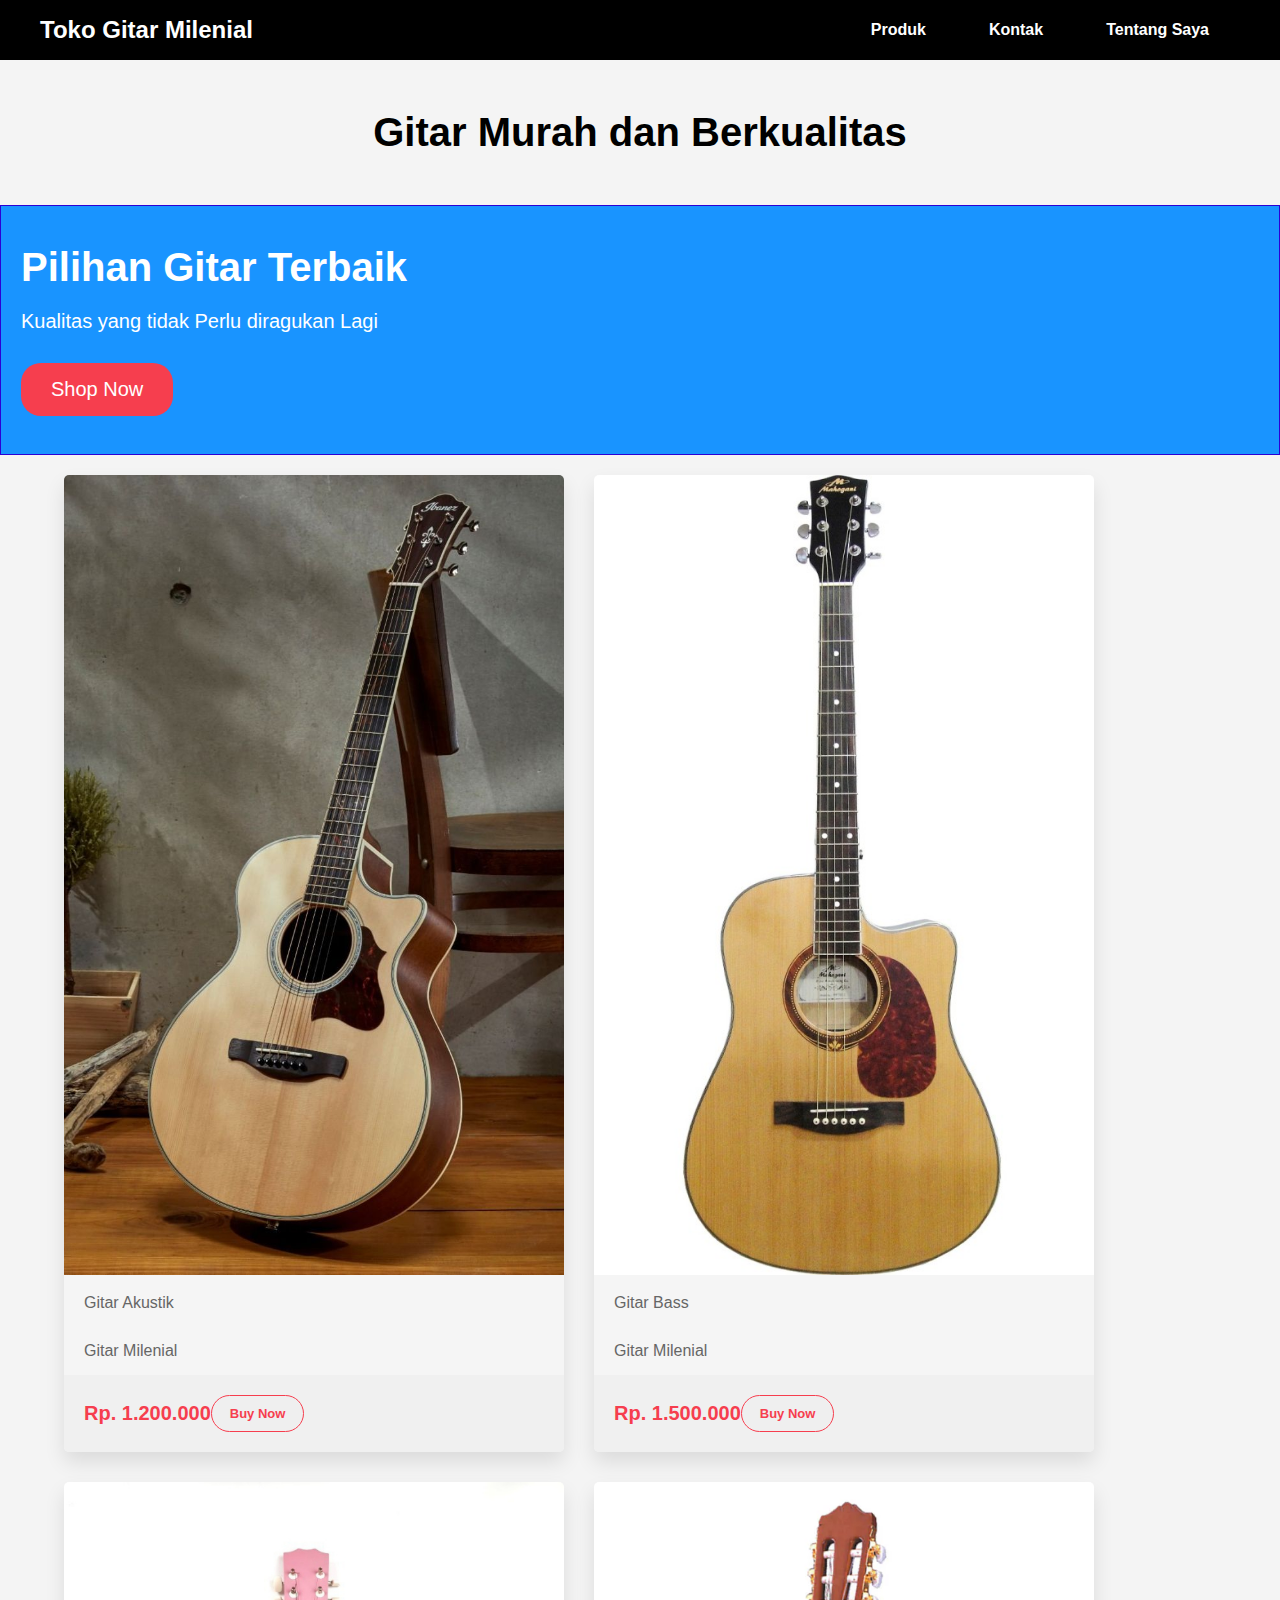
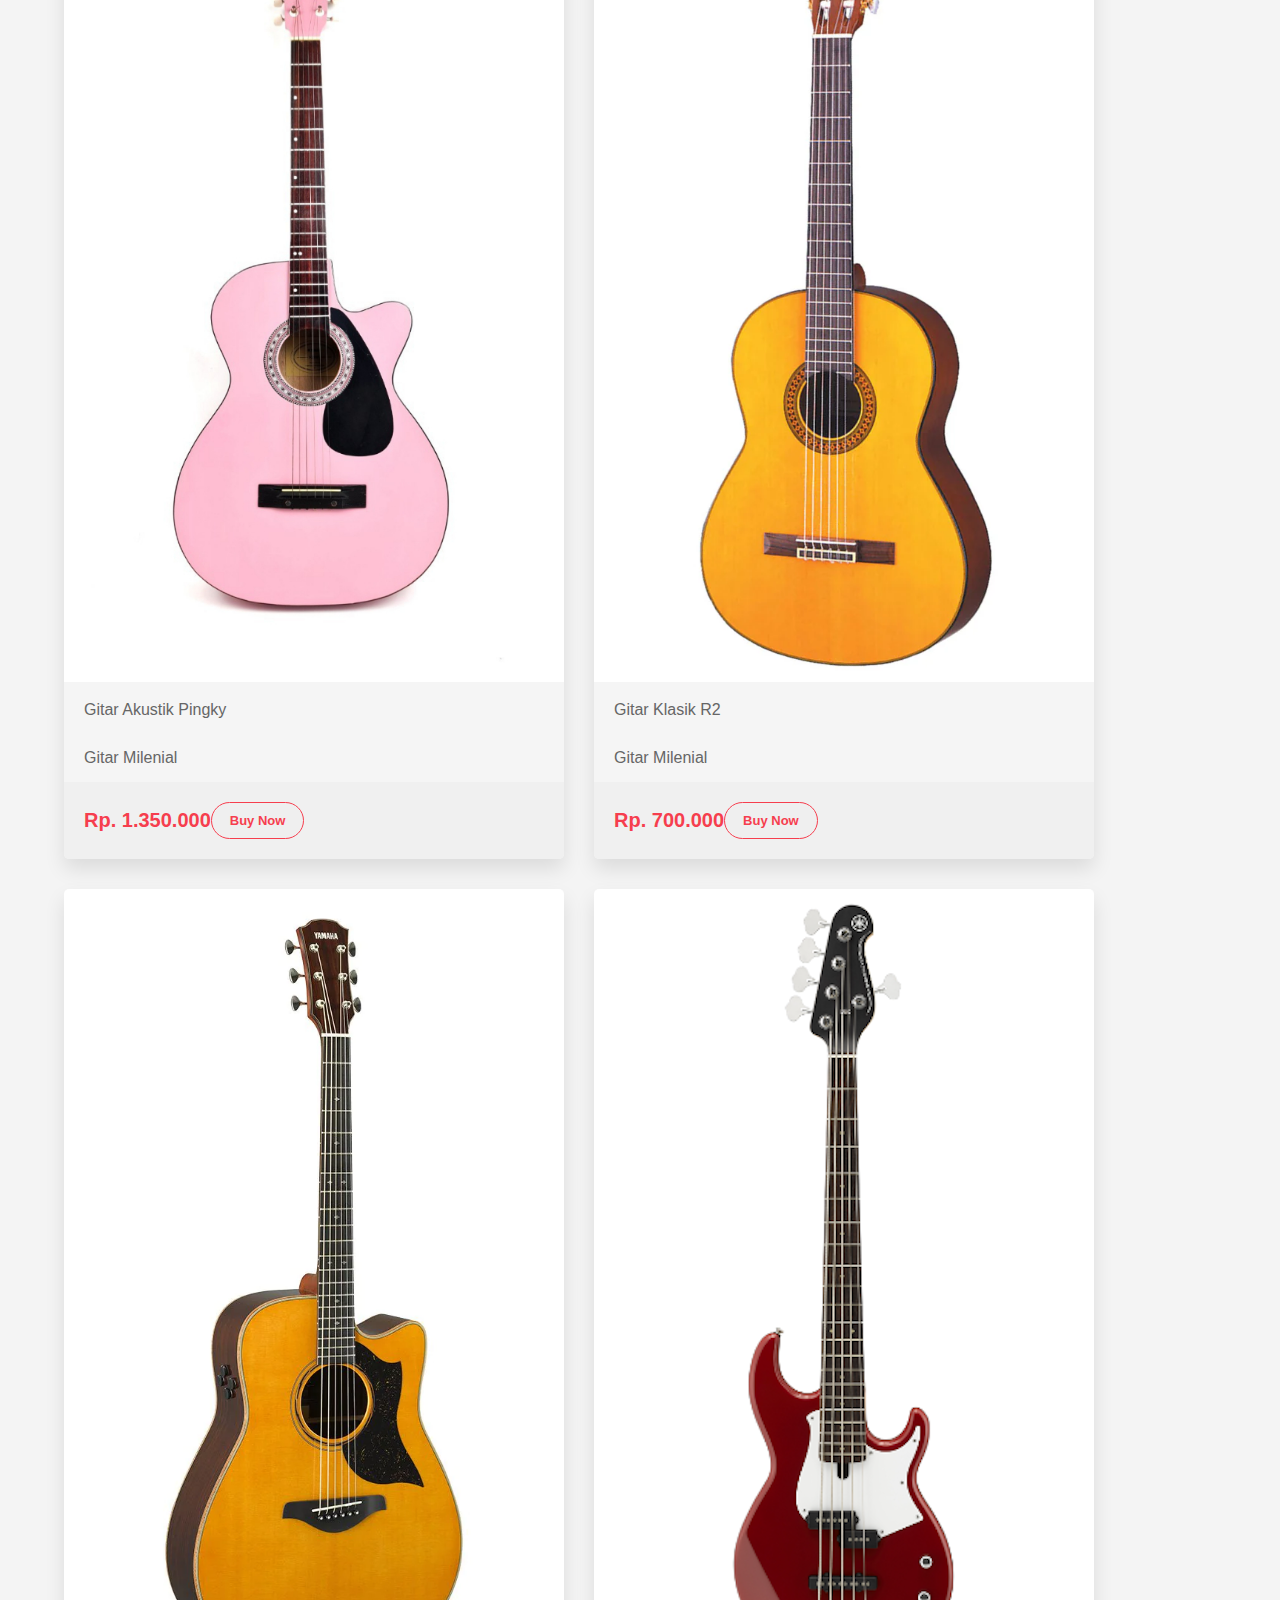
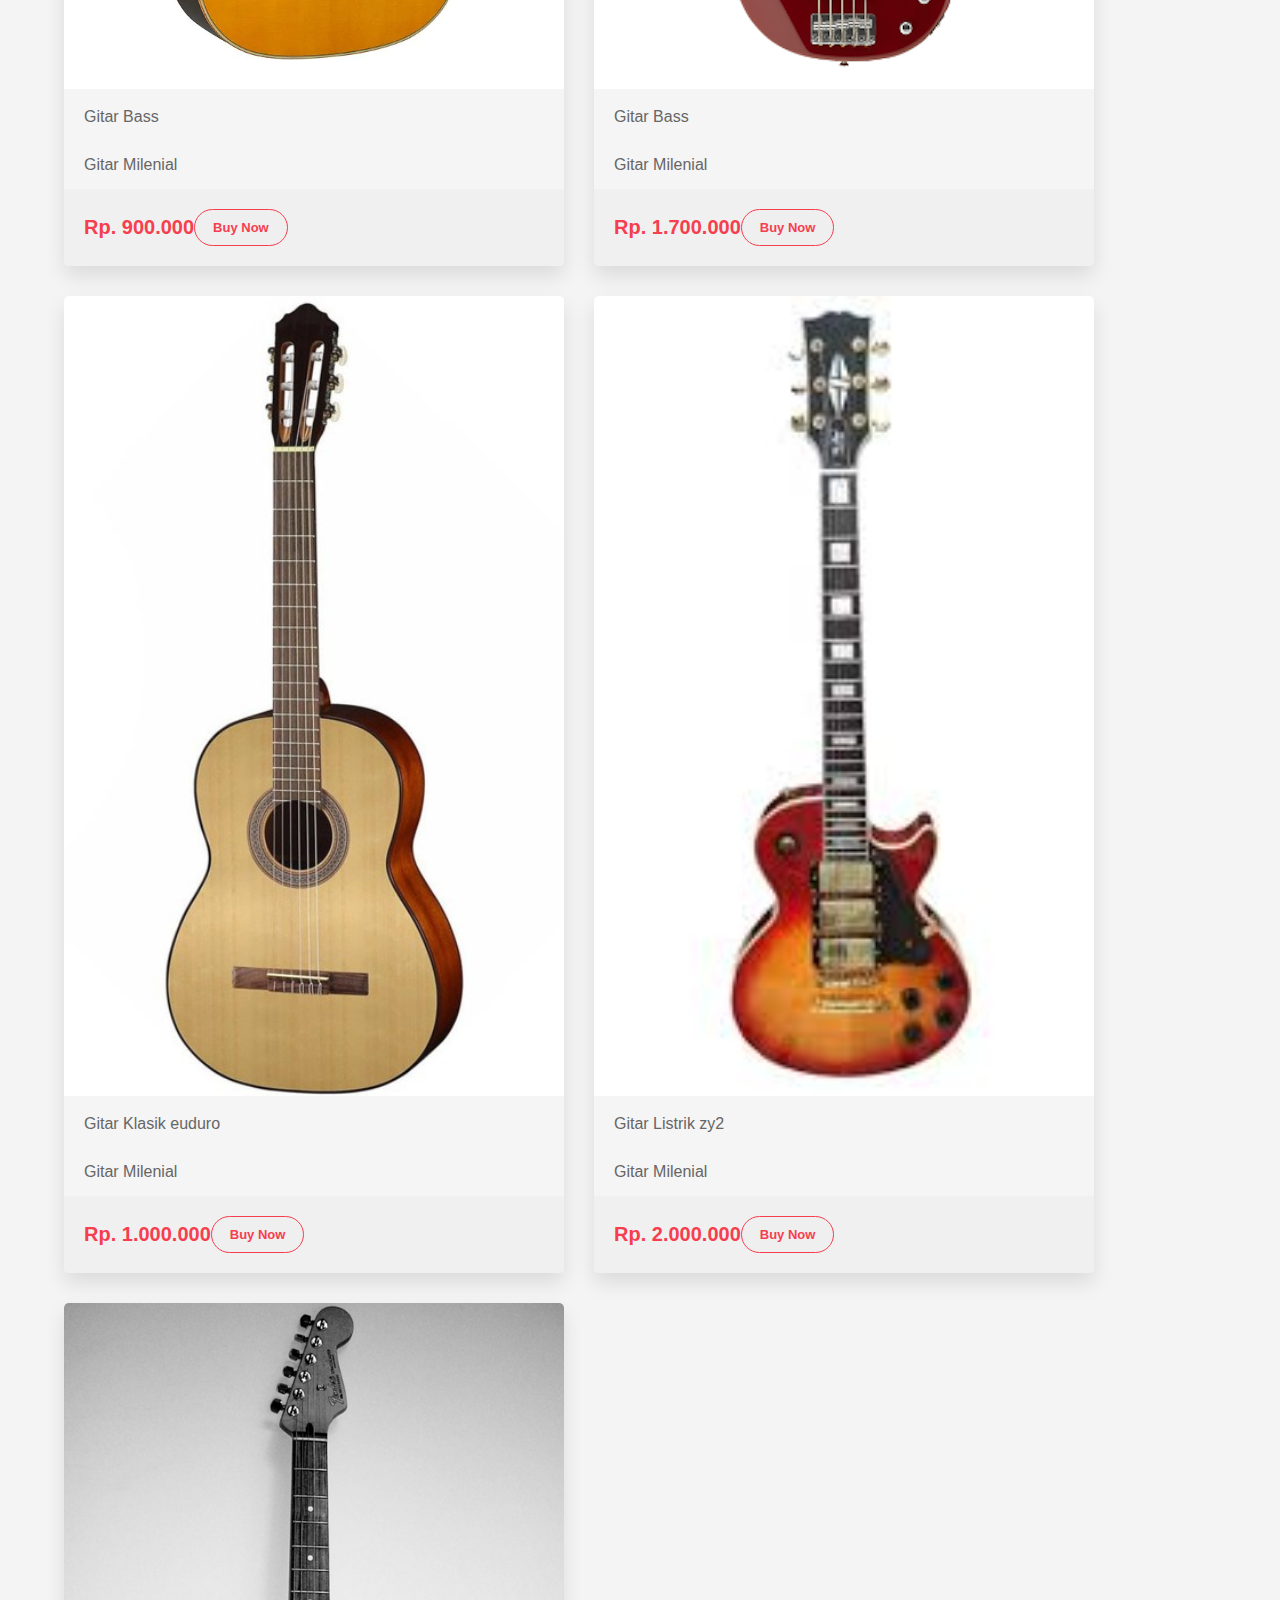
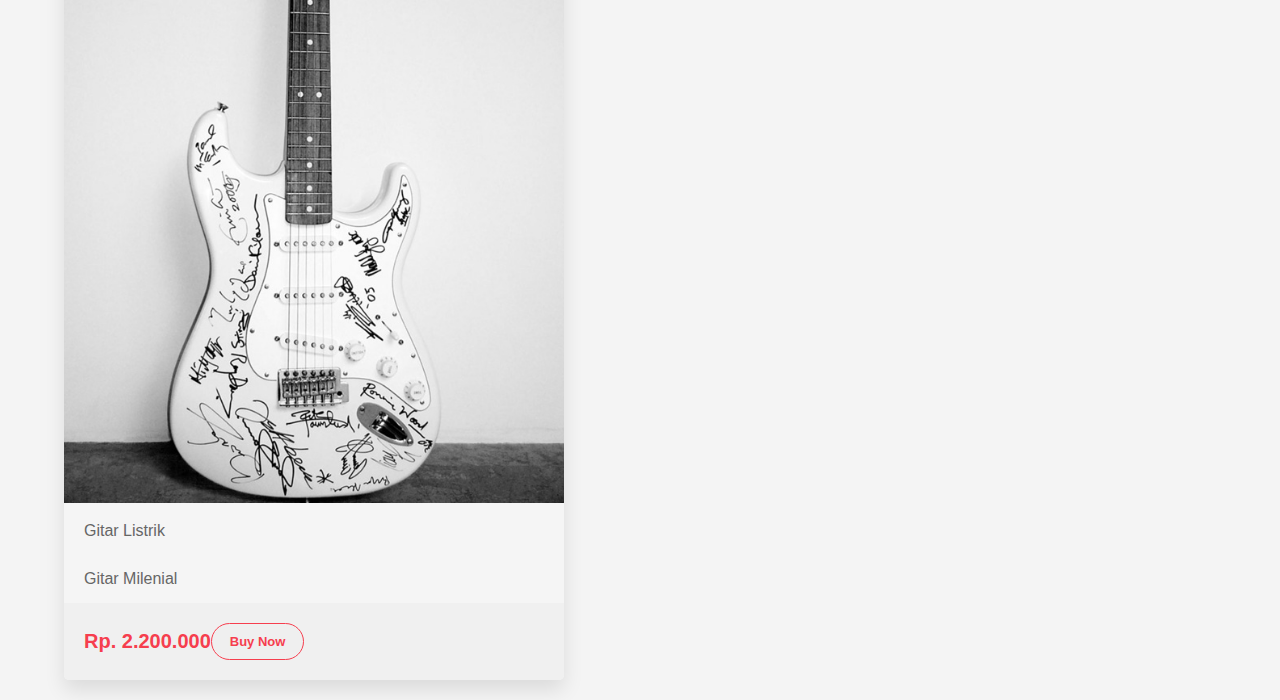
==== index.html @ 38ceab5c "Add files via upload" ====
<!DOCTYPE html>
<html lang="en">
<head>
    <meta charset="UTF-8">
    <meta name="viewport" content="width=device-width, initial-scale=1.0">
    <title>Responsive Navbar</title>
    <link rel="stylesheet" href="styles.css">
</head>

<body>
    <nav class="navbar">
        <div class="navbar-container">
            <div class="logo">Toko Gitar Milenial</div>
            <ul class="nav-menu">
                <li class="nav-item"><a href="index.html">Produk</a></li>
                <li class="nav-item"><a href="kontak.html">Kontak</a></li>
                <li class="nav-item"><a href="tentang saya.html">Tentang Saya</a></li>
            </ul>
            <button class="hamburger" onclick="toggleMenu()">
                <span class="hamburger-line"></span>
                <span class="hamburger-line"></span>
                <span class="hamburger-line"></span>
            </button>
        </div>
    </nav>

 
    <h1 class="pheading">Gitar Murah dan Berkualitas</h1>

    <section class="content">
        <h1>Pilihan Gitar Terbaik</h1>
        <p>Kualitas yang tidak Perlu diragukan Lagi</p>
        <button>Shop Now</button>
    </section>

    <section class="sec">
        <div class="products">
            <div class="card">
                <div class="img"><img src="ga.jpg" width="50px" height="50px" alt="Gitar Akustik"></div>
                <div class="desc">Gitar Akustik</div>
                <div class="desc">Gitar Milenial</div>
                <div class="box">
                    <div class="price">Rp. 1.200.000</div>
                    <button class="btn">Buy Now</button>
                </div>
            </div>
            <div class="card">
                <div class="img"><img src="f1.jpg" alt="Gitar Bass"></div>
                <div class="desc">Gitar Bass</div>
                <div class="desc">Gitar Milenial</div>
                <div class="box">
                    <div class="price">Rp. 1.500.000</div>
                    <button class="btn">Buy Now</button>
                </div>
            </div>
            <div class="card">
                <div class="img"><img src="f2.jpeg" alt="Gitar Bass"></div>
                <div class="desc">Gitar Akustik Pingky</div>
                <div class="desc">Gitar Milenial</div>
                <div class="box">
                    <div class="price">Rp. 1.350.000</div>
                    <button class="btn">Buy Now</button>
                </div>
            </div>
            <div class="card">
                <div class="img"><img src="f3.webp" alt="Gitar Bass"></div>
                <div class="desc">Gitar Klasik R2</div>
                <div class="desc">Gitar Milenial</div>
                <div class="box">
                    <div class="price">Rp. 700.000</div>
                    <button class="btn">Buy Now</button>
                </div>
            </div>
            <div class="card">
                <div class="img"><img src="f4.webp" alt="Gitar Bass"></div>
                <div class="desc">Gitar Bass</div>
                <div class="desc">Gitar Milenial</div>
                <div class="box">
                    <div class="price">Rp. 900.000</div>
                    <button class="btn">Buy Now</button>
                </div>
            </div>
            <div class="card">
                <div class="img"><img src="gb.png" alt="Gitar Bass"></div>
                <div class="desc">Gitar Bass </div>
                <div class="desc">Gitar Milenial</div>
                <div class="box">
                    <div class="price">Rp. 1.700.000</div>
                    <button class="btn">Buy Now</button>
                </div>
            </div>
            <div class="card">
                <div class="img"><img src="gk.jpeg" alt="Gitar Klasik"></div>
                <div class="desc">Gitar Klasik euduro</div>
                <div class="desc">Gitar Milenial</div>
                <div class="box">
                    <div class="price">Rp. 1.000.000</div>
                    <button class="btn">Buy Now</button>
                </div>
            </div>
            <div class="card">
                <div class="img"><img src="f6.jpeg" alt="Gitar Klasik"></div>
                <div class="desc">Gitar Listrik zy2</div>
                <div class="desc">Gitar Milenial</div>
                <div class="box">
                    <div class="price">Rp. 2.000.000</div>
                    <button class="btn">Buy Now</button>
                </div>
            </div>
            <div class="card">
                <div class="img"><img src="gl.jpg" alt="Gitar Listrik" width="100px" height="100px"></div>
                <div class="desc">Gitar Listrik</div>
                <div class="desc">Gitar Milenial</div>
                <div class="box">
                    <div class="price">Rp. 2.200.000</div>
                    <button class="btn">Buy Now</button>
                </div>
            </div>

            

    <script>
        function toggleMenu() {
            const navMenu = document.querySelector('.nav-menu');
            navMenu.classList.toggle('active');
        }
    </script>
</body>
</html>
---- styles.css ----
body {
    margin: 0;
    font-family: Arial, sans-serif;
}

.navbar {
    background-color: #000000;
    padding: 1rem;
}

.navbar-container {
    display: flex;
    justify-content: space-between;
    align-items: center;
    max-width: 1200px;
    margin: 0 auto;
}

.logo {
    color: white;
    font-size: 1.5rem;
    font-weight: bold;
}

.nav-menu {
    display: flex;
    list-style-type: none;
    margin: 0;
    padding: 0;
}

.nav-item {
    margin-left: 1rem;
}

.nav-item a {
    color: white;
    text-decoration: none;
    padding: 0.5rem 1rem;
    border-radius: 5px;
    transition: background-color 0.3s;
}

.nav-item a:hover {
    background-color: #ff0000;
}

.hamburger {
    display: none;
    background: none;
    border: none;
    cursor: pointer;
    padding: 0.5rem;
}

.hamburger-line {
    display: block;
    width: 25px;
    height: 3px;
    background-color: white;
    margin: 5px 0;
    transition: 0.4s;
}

@media (max-width: 768px) {
    .nav-menu {
        display: none;
        flex-direction: column;
        width: 100%;
        position: absolute;
        top: 60px;
        left: 0;
        background-color: #000000;
        padding: 1rem;
    }

    .nav-menu.active {
        display: flex;
    }

    .nav-item {
        margin: 0.5rem 0;
    }

    .hamburger {
        display: block;
    }
}

/* produk */

.content {
    background-color: rgb(25, 148, 255);
    background-size: contain; 
    background-repeat: no-repeat;
    background-position: center;
    padding: 20px; 
    border: 1px solid #2b00d5; 
    margin: 0px auto; 
    width: 100%; 
    height: 250px;
    
    display: flex;
    flex-direction: column;
    justify-content: center;
    align-items: flex-start;
    color: #ffffff;
    position: relative; 
}


.content h1 {
    font-size: 40px;
    margin-bottom: 20px;
}

.content p {
    font-size: 20px;
    margin-bottom: 30px;
}

.content button {
    padding: 15px 30px;
    border: none;
    background: #f63e4e;
    color: white;
    font-size: 20px;
    border-radius: 20px;
    cursor: pointer;
    transition: background-color 0.3s ease;
}

.content button:hover {
    background-color: #e52e3e;
}

.pheading {
    text-align: center;
    margin: 50px 0;
    color: #000000;
    font-size: 40px;
}

.sec {
    padding: 20px 5%;
}

.products {
    display: flex;
    flex-wrap:wrap;
    align-items: center;
    gap: 30px;
}

.products .card {
    width: 100%;
    max-width: 500px;
    background: #f5f5f5;
    box-shadow: 0 10px 20px rgba(0, 0, 0, 0.1);
    border-radius: 5px;
    overflow: hidden;
    transition: transform 0.3s ease, box-shadow 0.3s ease;
}

.products .card:hover {
    transform: translateY(-5px);
    box-shadow: 0 15px 30px rgba(0, 0, 0, 0.2);
}

.products .card img {
    height: 800px;
    width: 100%;
    object-fit: cover;
}

.products .card .desc {
    padding: 15px 20px;
    color: #666;
}

.products .card .title {
    font-weight: 900;
    font-size: 20px;
    color: #424144;
    padding: 0 20px 10px;
}

.products .card .box {
    display: flex;
    flex-wrap: wrap;
    align-items: center;
    padding: 20px;
    background-color: #f0f0f0;
}

.products .card .box .price {
    color: #f63e4e;
    font-size: 20px;
    font-weight: bold;
}

.products .card .box .btn {
    font-size: 13px;
    color: #f63e4e;
    padding: 10px 18px;
    font-weight: 900;
    border: 1px solid #f63e4e;
    border-radius: 20px;
    cursor: pointer;
    transition: background-color 0.3s ease, color 0.3s ease;
}

.products .card .box .btn:hover {
    background-color: #f63e4e;
    color: white;
}


/* tentang saya */

.header-title {
    margin: 20px 0;
    background-color: #0037ff;
    align-items: center;
}

.header-title h1 {
    font-size: 36px;
    margin: 0;
}

.section tentang {
    padding: 40px;
    background-color: #ffffff;
}

.container {
    max-width: 900px;
    margin: 0 auto;
    text-align: center;
}

#tentang h2 {
    padding: 20px;
    font-size: 32px;
    margin-bottom: 20px;
}

#tentang p {
    font-size: 18px;
    margin-bottom: 20px;
    line-height: 1.6;
}

#tentang h3 {
    font-size: 24px;
    margin-bottom: 10px;
}

#tentang ul {
    list-style-type: disc;
    padding-left: 20px;
    text-align: left;
}

#tentang ul li {
    font-size: 18px;
    margin: 10px 0;
}

/* kontak */

* {
    margin: 0;
    padding: 0;
    box-sizing: border-box;
}

body {
    font-family: Arial, sans-serif;
    background-color: #f4f4f4;
    color: #000000;
}

header {
    background-color: #0037ff;
    color: #fff;
    padding: 20px 0;
    text-align: center;
}

nav ul {
    list-style-type: none;
}

nav ul li {
    display: inline;
    margin: 0 15px;
}

nav ul li a {
    color: #fff;
    text-decoration: none;
    font-weight: bold;
}

.header-title {
    margin: 20px 0;
}

.header-title h1 {
    font-size: 36px;
    margin: 0;
}

section#kontak {
    padding: 40px;
    background-color: #fff;
}

.container {
    max-width: 900px;
    margin: 0 auto;
    text-align: center;
}

#kontak h2 {
    font-size: 32px;
    margin-bottom: 20px;
}

#kontak p {
    font-size: 18px;
    margin-bottom: 20px;
    line-height: 1.6;
}

.maps {
    margin-top: 40px;
    text-align: center;
}

.map-container {
    width: 100%;
    height: 450px;
    margin-top: 20px;
}
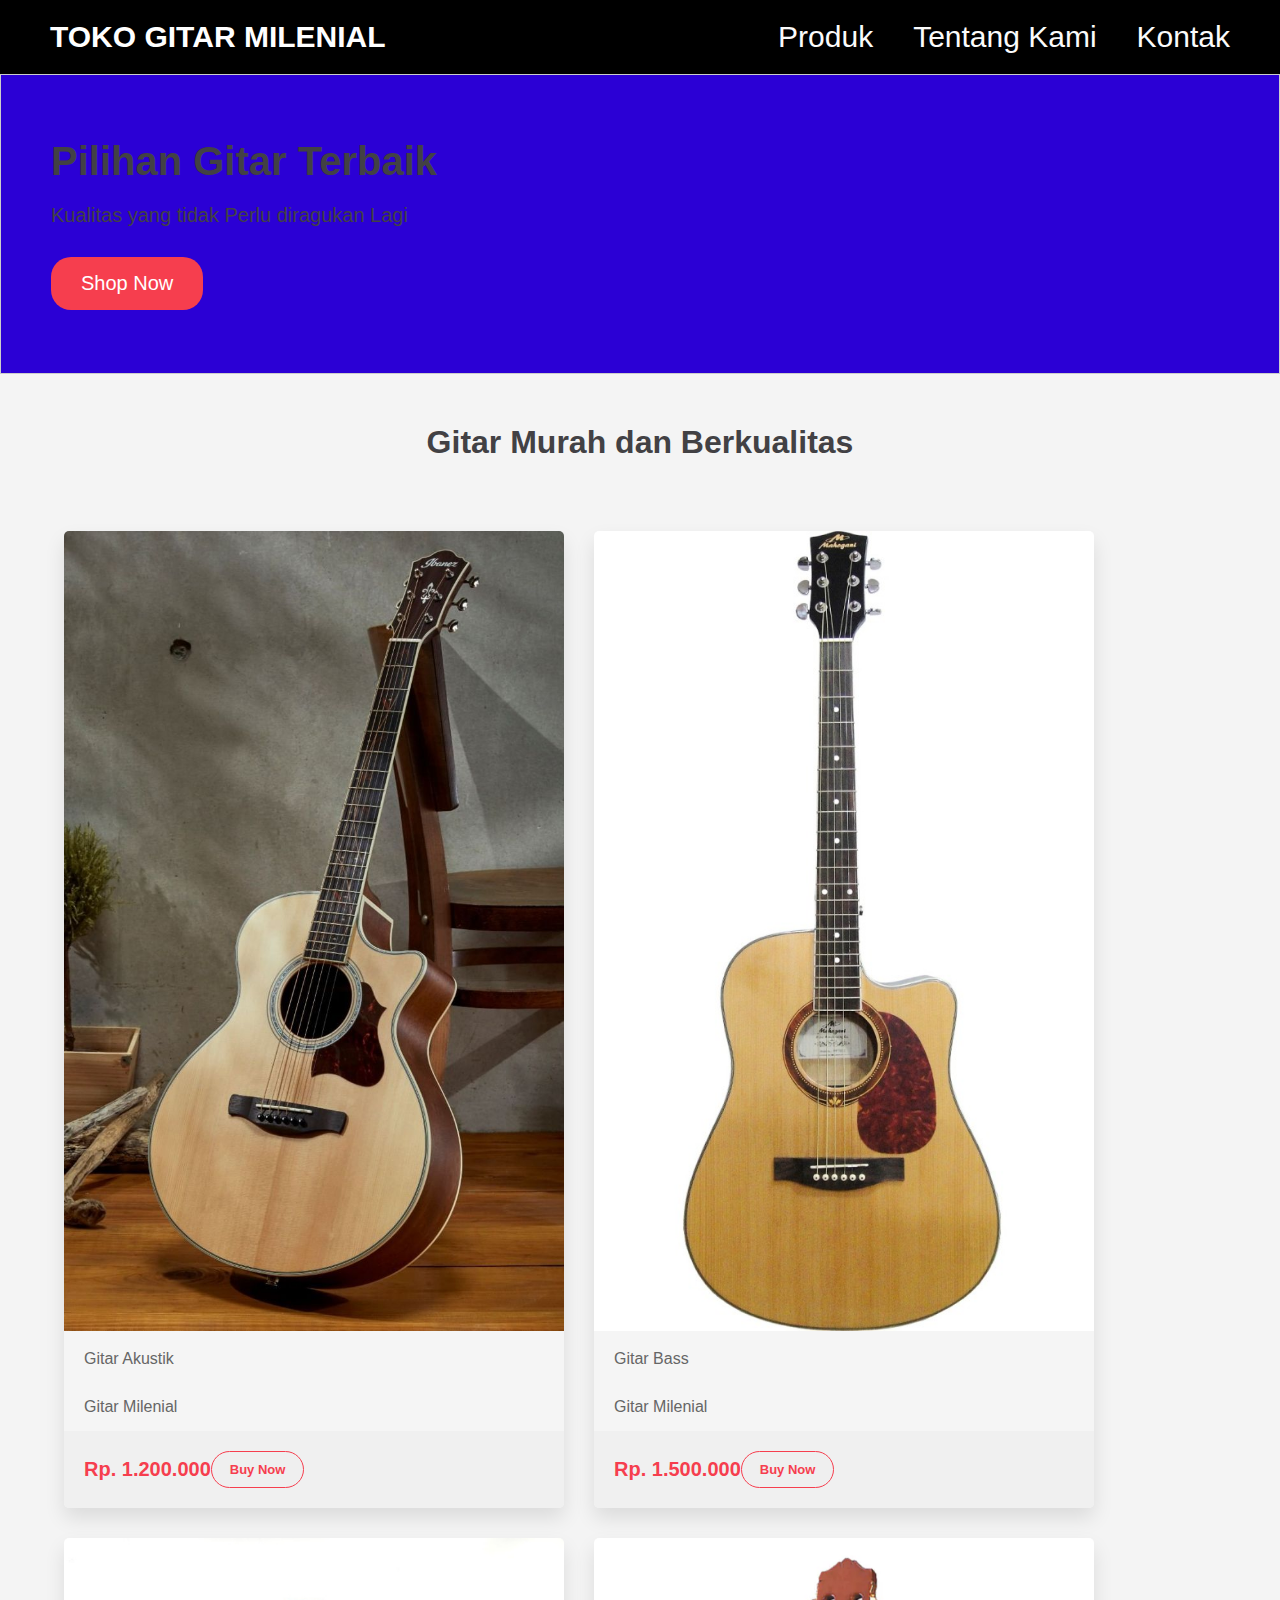
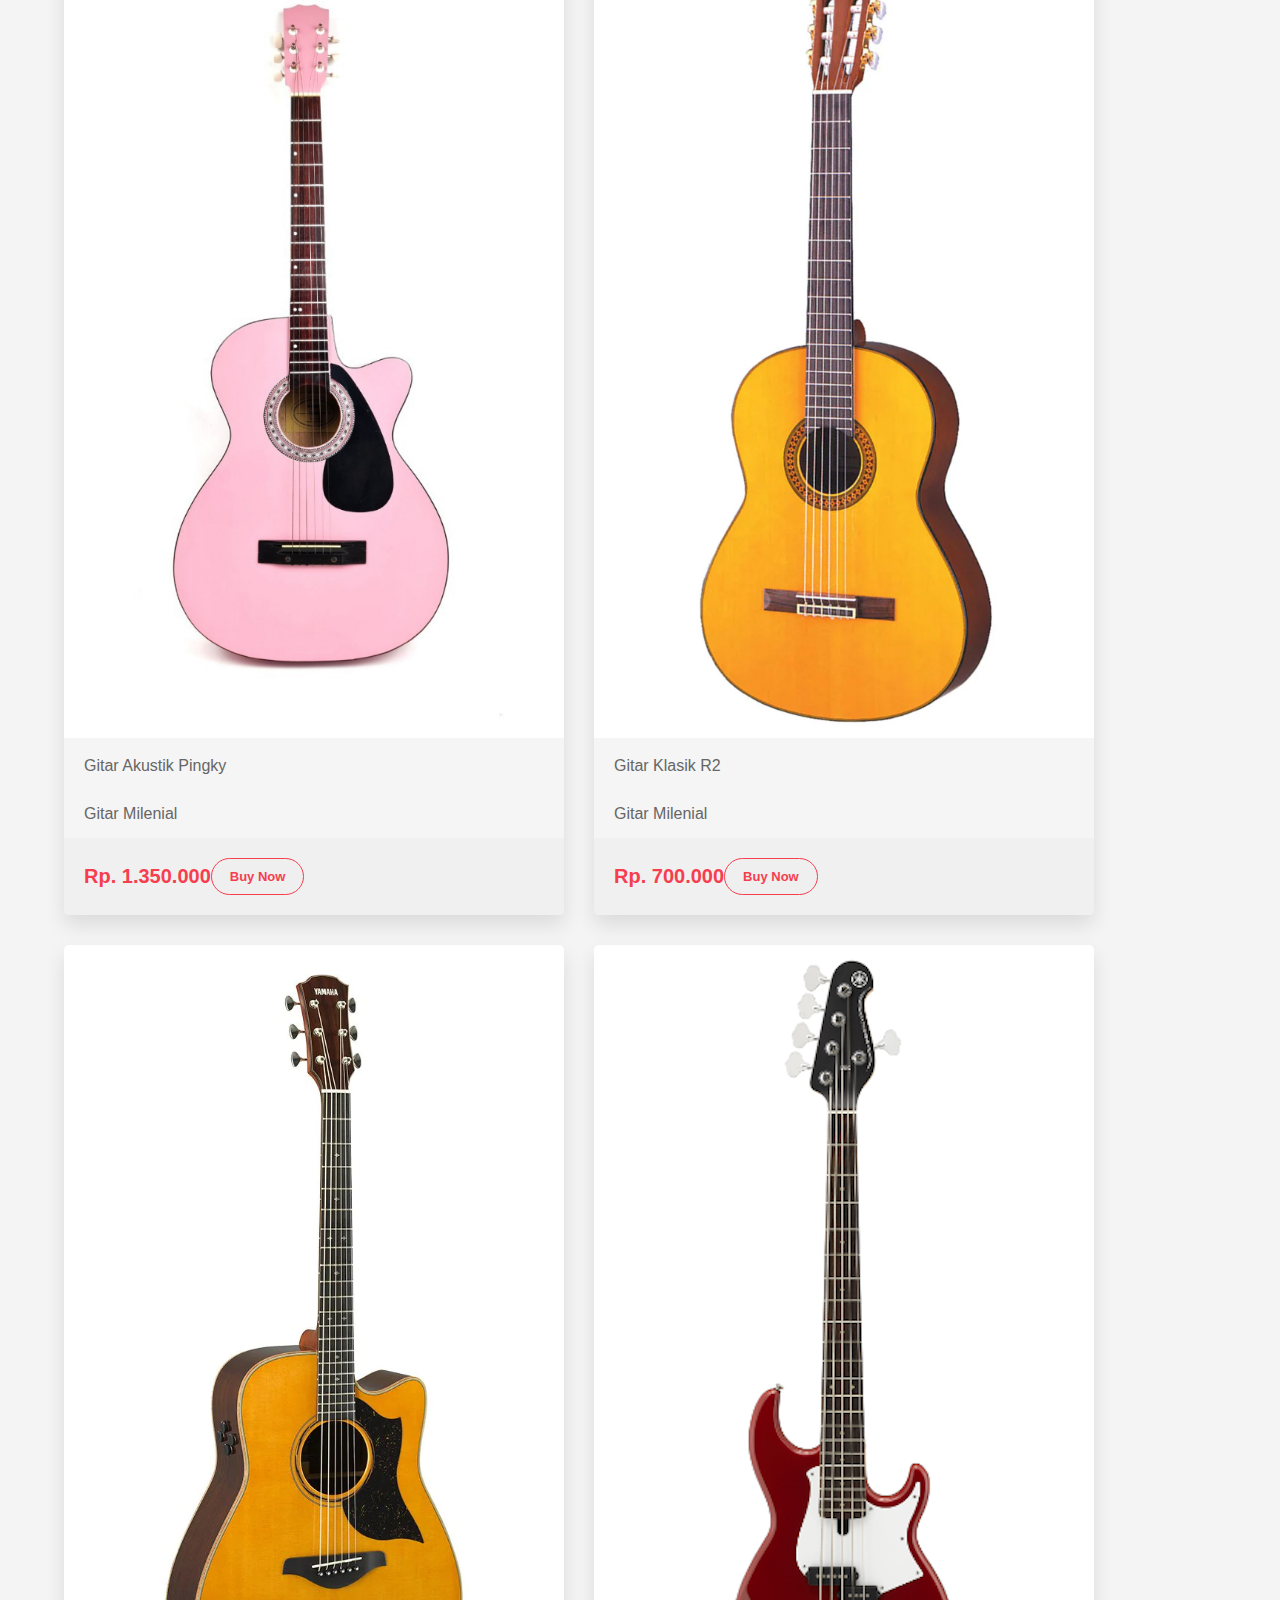
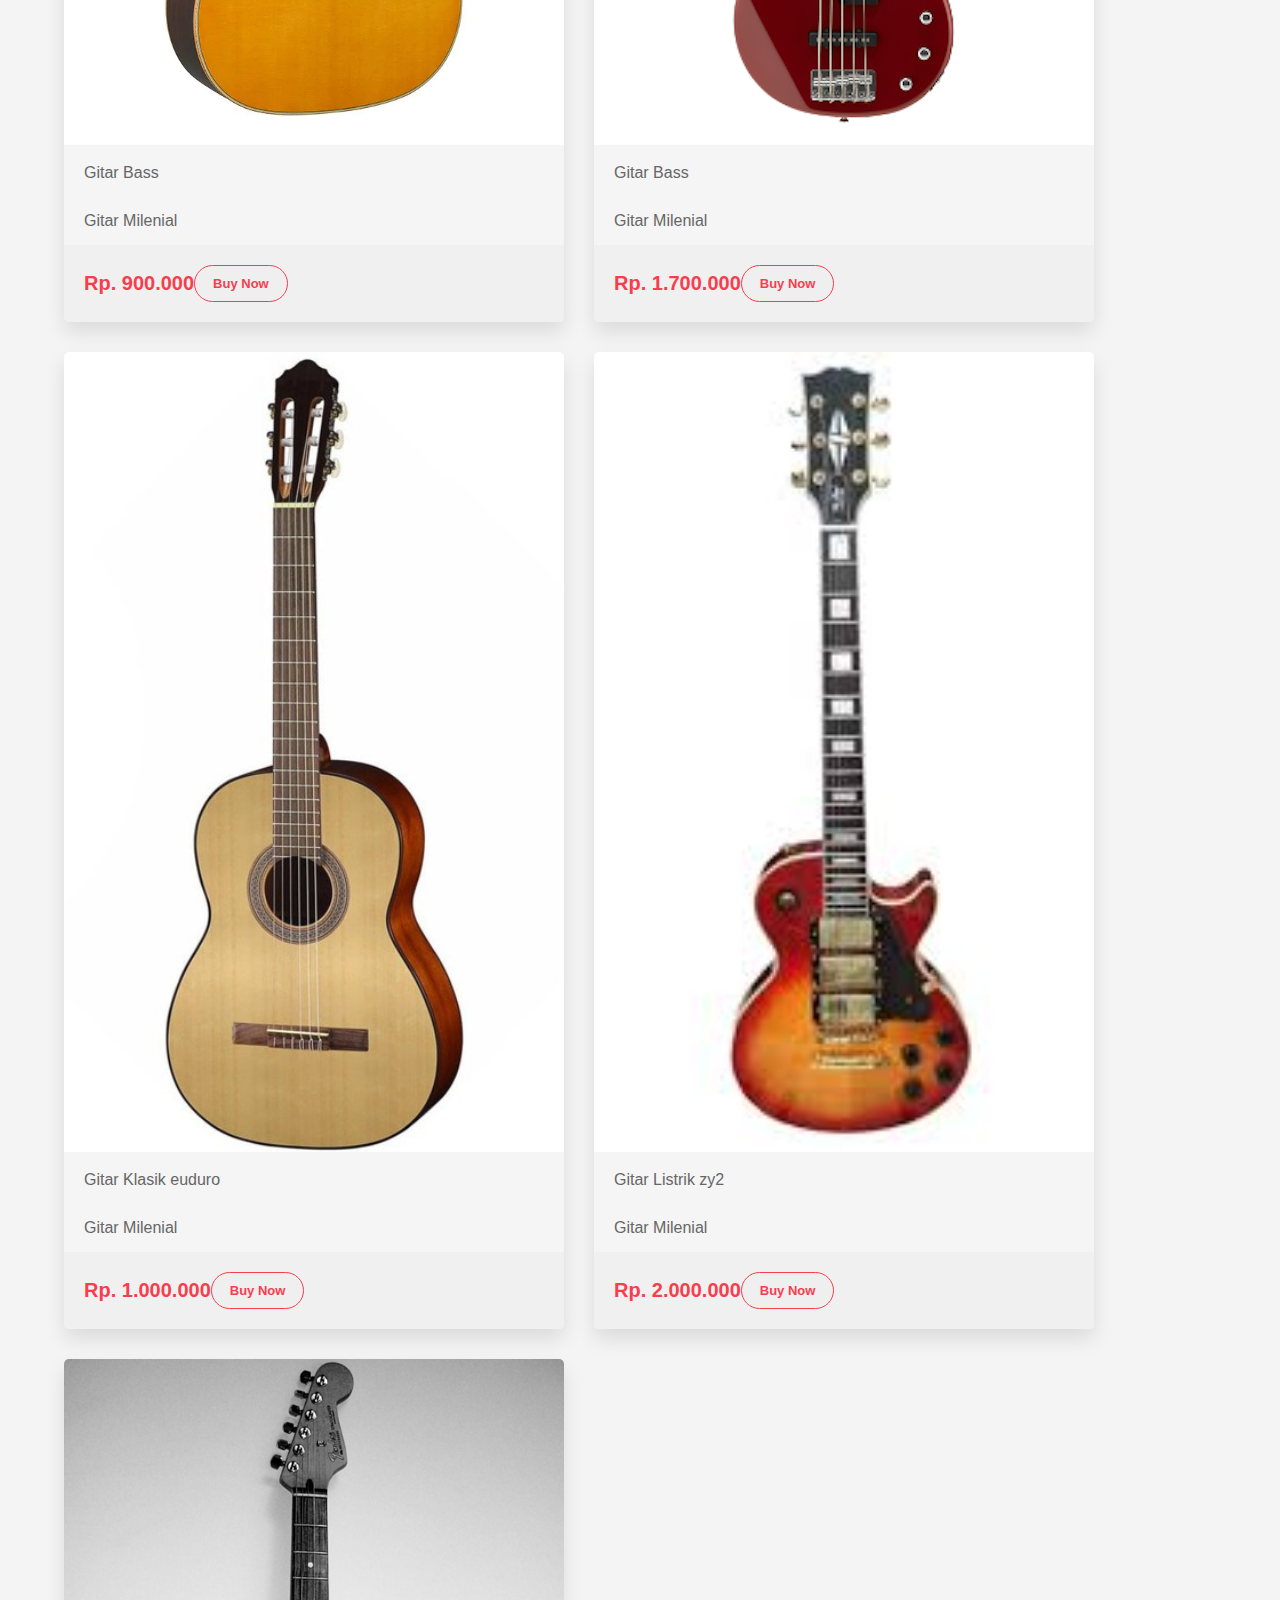
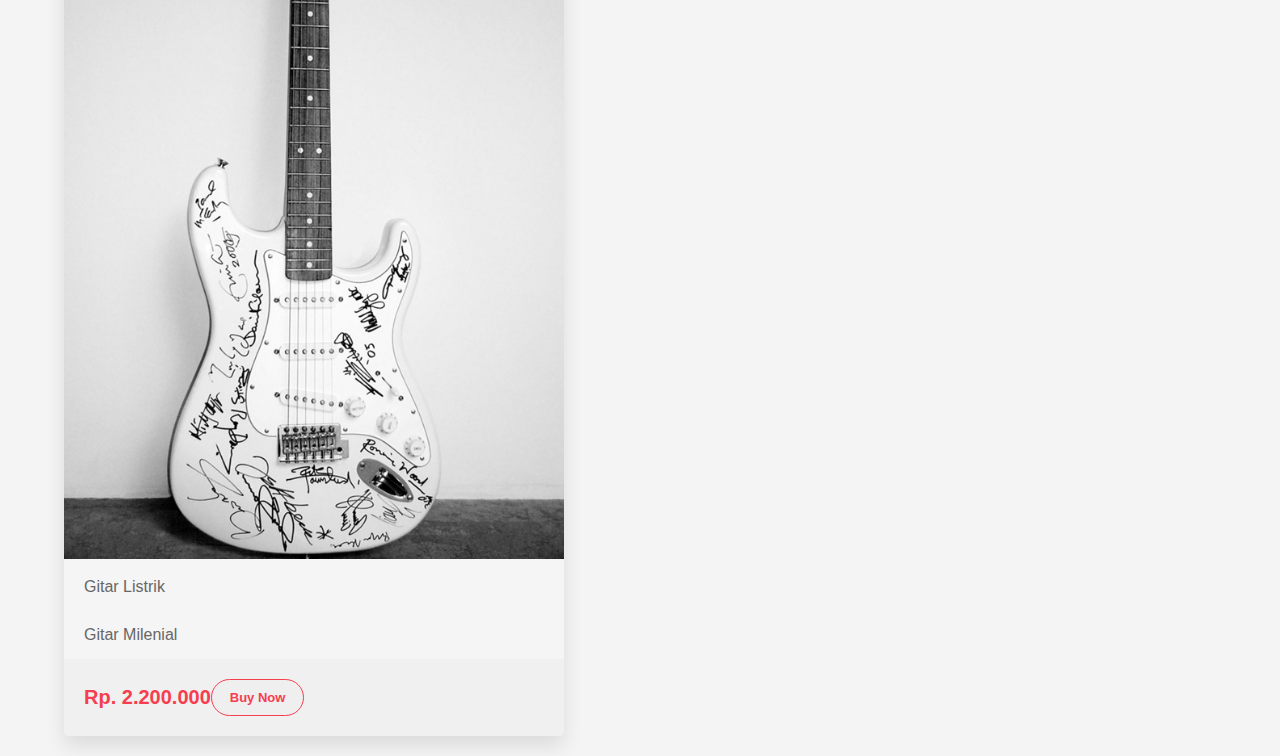
==== commit 1193076a: "Add files via upload" ====
--- a/index.html
+++ b/index.html
@@ -3,35 +3,34 @@
 <head>
     <meta charset="UTF-8">
     <meta name="viewport" content="width=device-width, initial-scale=1.0">
-    <title>Responsive Navbar</title>
-    <link rel="stylesheet" href="styles.css">
+    <title>Navbar</title>
+    <link rel="stylesheet" href="style.css">
 </head>
+<body>
 
-<body>
     <nav class="navbar">
-        <div class="navbar-container">
-            <div class="logo">Toko Gitar Milenial</div>
-            <ul class="nav-menu">
-                <li class="nav-item"><a href="index.html">Produk</a></li>
-                <li class="nav-item"><a href="kontak.html">Kontak</a></li>
-                <li class="nav-item"><a href="tentang saya.html">Tentang Saya</a></li>
-            </ul>
-            <button class="hamburger" onclick="toggleMenu()">
-                <span class="hamburger-line"></span>
-                <span class="hamburger-line"></span>
-                <span class="hamburger-line"></span>
-            </button>
+        <a href="#" class="Logo"toko gitar>TOKO GITAR MILENIAL</a>
+        <div class="toggle-menu" id="toogle-menu">
+            <span></span>
+            <span></span>
+            <span></span>
         </div>
+
+        <l class="navbar-nav" id="navbar-nav">
+            <li><a href="index.html" class="nav-link">Produk</a></li>
+            <li><a href="tentangkami.html" class="nav-link">Tentang Kami</a></li>
+            <li><a href="kontak.html" class="nav-link">Kontak</a></li>
+        </l>
     </nav>
 
- 
-    <h1 class="pheading">Gitar Murah dan Berkualitas</h1>
 
     <section class="content">
         <h1>Pilihan Gitar Terbaik</h1>
         <p>Kualitas yang tidak Perlu diragukan Lagi</p>
         <button>Shop Now</button>
     </section>
+
+    <h1 class="pheading">Gitar Murah dan Berkualitas</h1>
 
     <section class="sec">
         <div class="products">
@@ -117,13 +116,9 @@
                 </div>
             </div>
 
-            
 
-    <script>
-        function toggleMenu() {
-            const navMenu = document.querySelector('.nav-menu');
-            navMenu.classList.toggle('active');
-        }
-    </script>
+
+    <script src="main.js"></script>
+    
 </body>
 </html>--- a/style.css
+++ b/style.css
@@ -0,0 +1,373 @@
+*{
+    margin: 0;
+    padding: 0;
+    box-sizing: border-box;
+}
+
+*{
+    text-decoration: none;
+}
+
+.navbar {
+    background-color: #000000;
+    display: flex;
+    justify-content: space-between;
+    align-items: center;
+    gap: 50px;
+    padding: 20px 50px;
+ 
+    ;
+}
+
+.navbar .Logo{
+    font-size: 30px;
+    font-weight: 600;
+    color: #ffffff
+    ;
+}
+
+.navbar .navbar-nav {
+    list-style-type: none;
+    display: flex;
+    align-items: center;
+    gap: 40px;
+    font-size: 30px;
+    color: #ffffff;
+    transition: 3s;
+}
+
+.navbar .navbar-nav .nav-link{
+    color: rgb(251, 251, 251);
+    transition: 3s;
+} 
+
+.navbar .navbar-nav .nav-link:hover{
+    color: rgb(255, 0, 0);
+}
+
+@media screen and (max-width: 768px) {
+    .toggle-menu {
+        display: flex;
+        flex-direction: column;
+        gap: 8px;
+        cursor: pointer;
+        margin-right: -10px;
+    }.toggle-menu span{
+        display: block;
+        background-color: rgb(255, 255, 255);
+        height: 3px;
+        width: 30px;
+    }
+
+    .navbar{
+        position: relative;
+        padding: 20px;
+    }
+
+    .navbar .navbar-nav{
+        width: 100%;
+        flex-direction: column;
+        justify-content: center;
+        align-items: center;
+        position: absolute;
+        top: -300px;
+        right: 0;
+        background-color: #000000;
+        padding: 35px 0;
+
+        .navbar .navbar-nav.show{
+            top: 0;
+        }
+    }
+
+}
+
+
+.content {
+    background-color: #2b00d5;
+    background-size: contain; 
+    background-repeat: no-repeat;
+    background-position: center;
+    padding: 50px; 
+    border: 1px solid #ccc; 
+    margin: 0px auto; 
+    width: 100%; 
+    height: 300px;
+    
+    display: flex;
+    flex-direction: column;
+    justify-content: center;
+    align-items: flex-start;
+    color: #424144;
+    position: relative; 
+}
+
+
+.content h1 {
+    font-size: 40px;
+    margin-bottom: 20px;
+}
+
+.content p {
+    font-size: 20px;
+    margin-bottom: 30px;
+}
+
+.content button {
+    padding: 15px 30px;
+    border: none;
+    background: #f63e4e;
+    color: white;
+    font-size: 20px;
+    border-radius: 20px;
+    cursor: pointer;
+    transition: background-color 0.3s ease;
+}
+
+.content button:hover {
+    background-color: #e52e3e;
+}
+
+.pheading {
+    text-align: center;
+    margin: 50px 0;
+    color: #424144;
+}
+
+.sec {
+    padding: 20px 5%;
+}
+
+.products {
+    display: flex;
+    flex-wrap:wrap;
+    align-items: center;
+    gap: 30px;
+}
+
+.products .card {
+    width: 100%;
+    max-width: 500px;
+    background: #f5f5f5;
+    box-shadow: 0 10px 20px rgba(0, 0, 0, 0.1);
+    border-radius: 5px;
+    overflow: hidden;
+    transition: transform 0.3s ease, box-shadow 0.3s ease;
+}
+
+.products .card:hover {
+    transform: translateY(-5px);
+    box-shadow: 0 15px 30px rgba(0, 0, 0, 0.2);
+}
+
+.products .card img {
+    height: 800px;
+    width: 100%;
+    object-fit: cover;
+}
+
+.products .card .desc {
+    padding: 15px 20px;
+    color: #666;
+}
+
+.products .card .title {
+    font-weight: 900;
+    font-size: 20px;
+    color: #424144;
+    padding: 0 20px 10px;
+}
+
+.products .card .box {
+    display: flex;
+    flex-wrap: wrap;
+    align-items: center;
+    padding: 20px;
+    background-color: #f0f0f0;
+}
+
+.products .card .box .price {
+    color: #f63e4e;
+    font-size: 20px;
+    font-weight: bold;
+}
+
+.products .card .box .btn {
+    font-size: 13px;
+    color: #f63e4e;
+    padding: 10px 18px;
+    font-weight: 900;
+    border: 1px solid #f63e4e;
+    border-radius: 20px;
+    cursor: pointer;
+    transition: background-color 0.3s ease, color 0.3s ease;
+}
+
+.products .card .box .btn:hover {
+    background-color: #f63e4e;
+    color: white;
+}
+
+/* tentang kami */
+
+.header-title {
+    margin: 20px 0;
+    background-color: #0037ff;
+    align-items: center;
+}
+
+.header-title h1 {
+    font-size: 36px;
+    margin: 0;
+}
+
+.section tentang {
+    padding: 40px;
+    background-color: #ffffff;
+}
+
+.container {
+    max-width: 900px;
+    margin: 0 auto;
+    text-align: center;
+}
+
+#tentang h2 {
+    padding: 20px;
+    font-size: 32px;
+    margin-bottom: 20px;
+}
+
+#tentang p {
+    font-size: 18px;
+    margin-bottom: 20px;
+    line-height: 1.6;
+}
+
+#tentang h3 {
+    font-size: 24px;
+    margin-bottom: 10px;
+}
+
+#tentang ul {
+    list-style-type: disc;
+    padding-left: 20px;
+    text-align: left;
+}
+
+#tentang ul li {
+    font-size: 18px;
+    margin: 10px 0;
+}
+
+/* kontak */
+
+* {
+    margin: 0;
+    padding: 0;
+    box-sizing: border-box;
+}
+
+body {
+    font-family: Arial, sans-serif;
+    background-color: #f4f4f4;
+    color: #000000;
+}
+
+header {
+    background-color: #0037ff;
+    color: #fff;
+    padding: 20px 0;
+    text-align: center;
+}
+
+nav ul {
+    list-style-type: none;
+}
+
+nav ul li {
+    display: inline;
+    margin: 0 15px;
+}
+
+nav ul li a {
+    color: #fff;
+    text-decoration: none;
+    font-weight: bold;
+}
+
+.header-title {
+    margin: 20px 0;
+}
+
+.header-title h1 {
+    font-size: 36px;
+    margin: 0;
+}
+
+section#kontak {
+    padding: 40px;
+    background-color: #fff;
+}
+
+.container {
+    max-width: 900px;
+    margin: 0 auto;
+    text-align: center;
+}
+
+#kontak h2 {
+    font-size: 32px;
+    margin-bottom: 20px;
+}
+
+#kontak p {
+    font-size: 18px;
+    margin-bottom: 20px;
+    line-height: 1.6;
+}
+
+.maps {
+    margin-top: 40px;
+    text-align: center;
+}
+
+.map-container {
+    width: 100%;
+    height: 450px;
+    margin-top: 20px;
+}
+
+
+
+
+/* .navbar .navbar-nav .nav-link:hover{
+    color: #000000;
+}
+
+@media screen and (max-width: 768px) {
+    .toogle-menu{
+        display: flex;
+        flex-direction: column;
+        gap: 8px;
+        cursor: pointer;
+        margin-right: 10px;
+    }
+}
+
+.toogle-menu span{
+    display: block;
+    background-color: #000000;
+    height: 2px;
+    width: 35px;
+}
+
+.navbar {
+    position: relative;
+    padding: 30px;
+}
+
+.navbar .navbar-nav{
+    width: 100%;
+    flex-direction: column;
+} */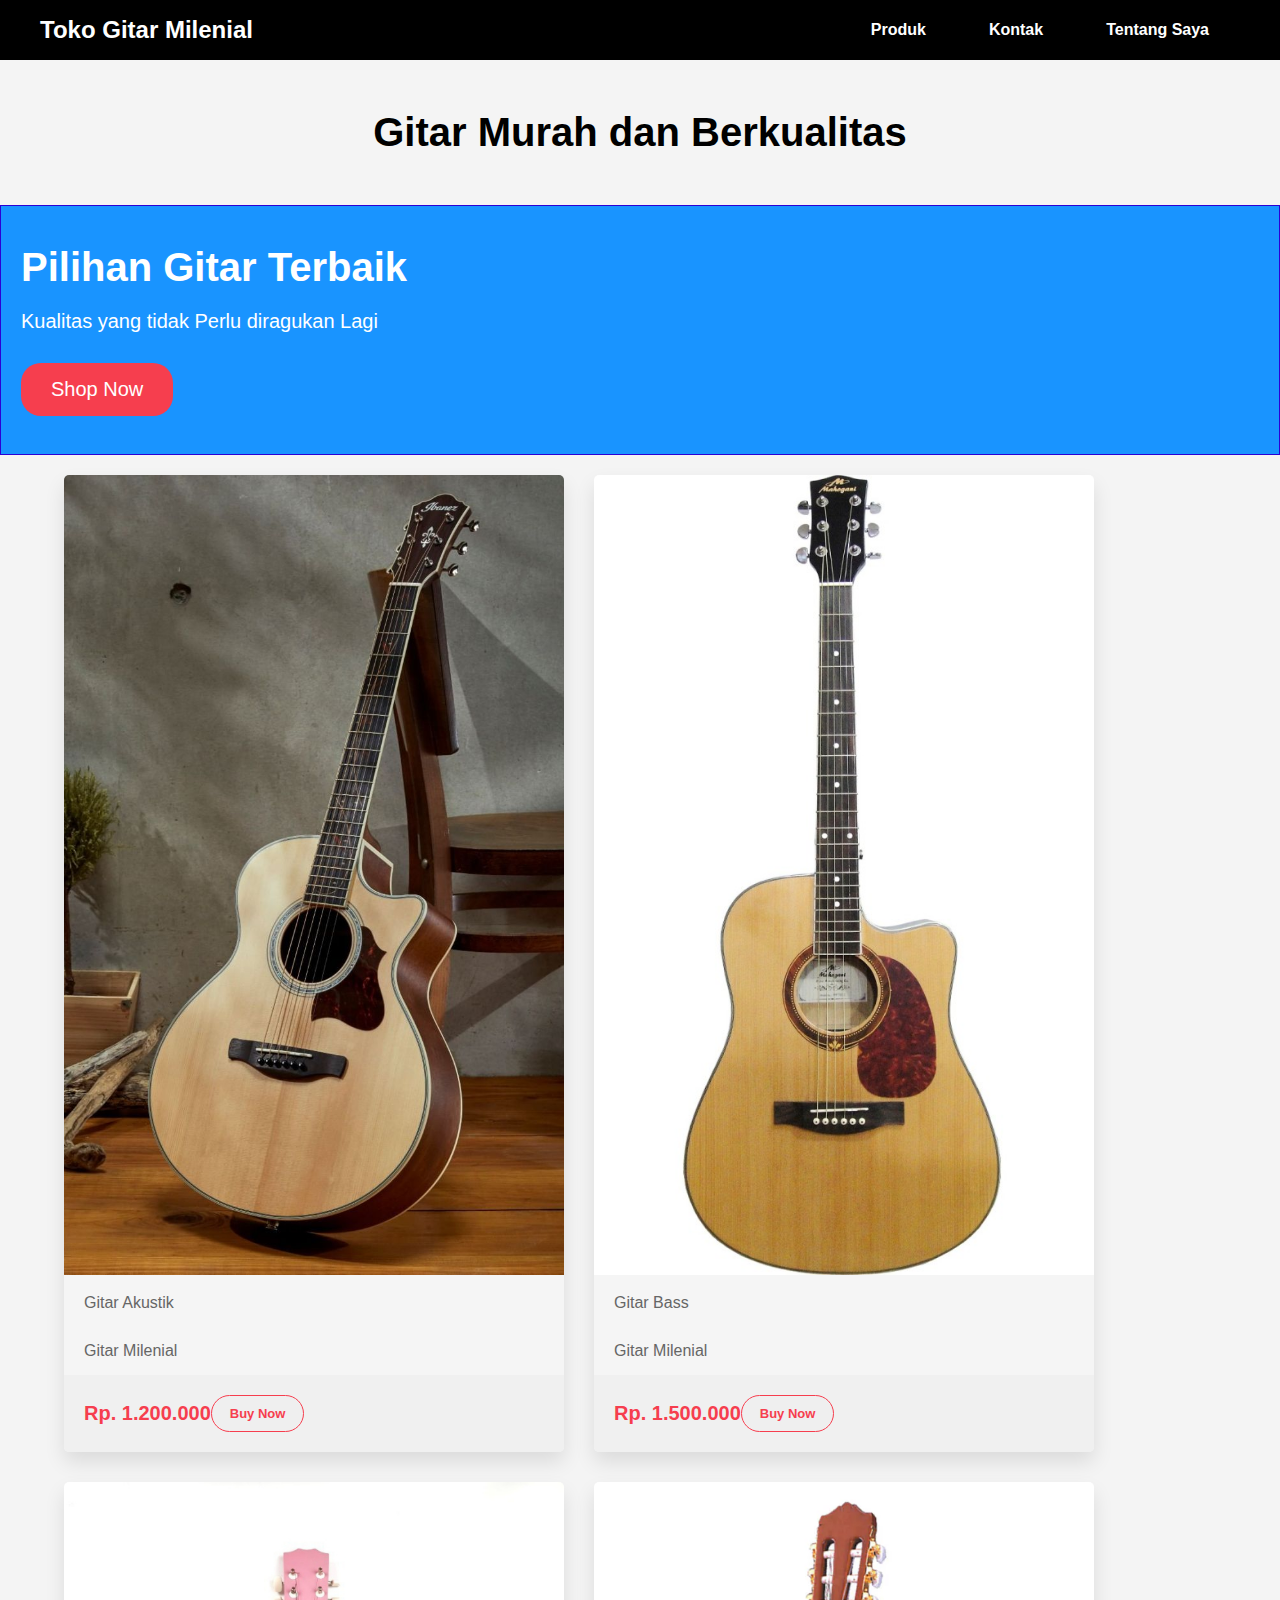
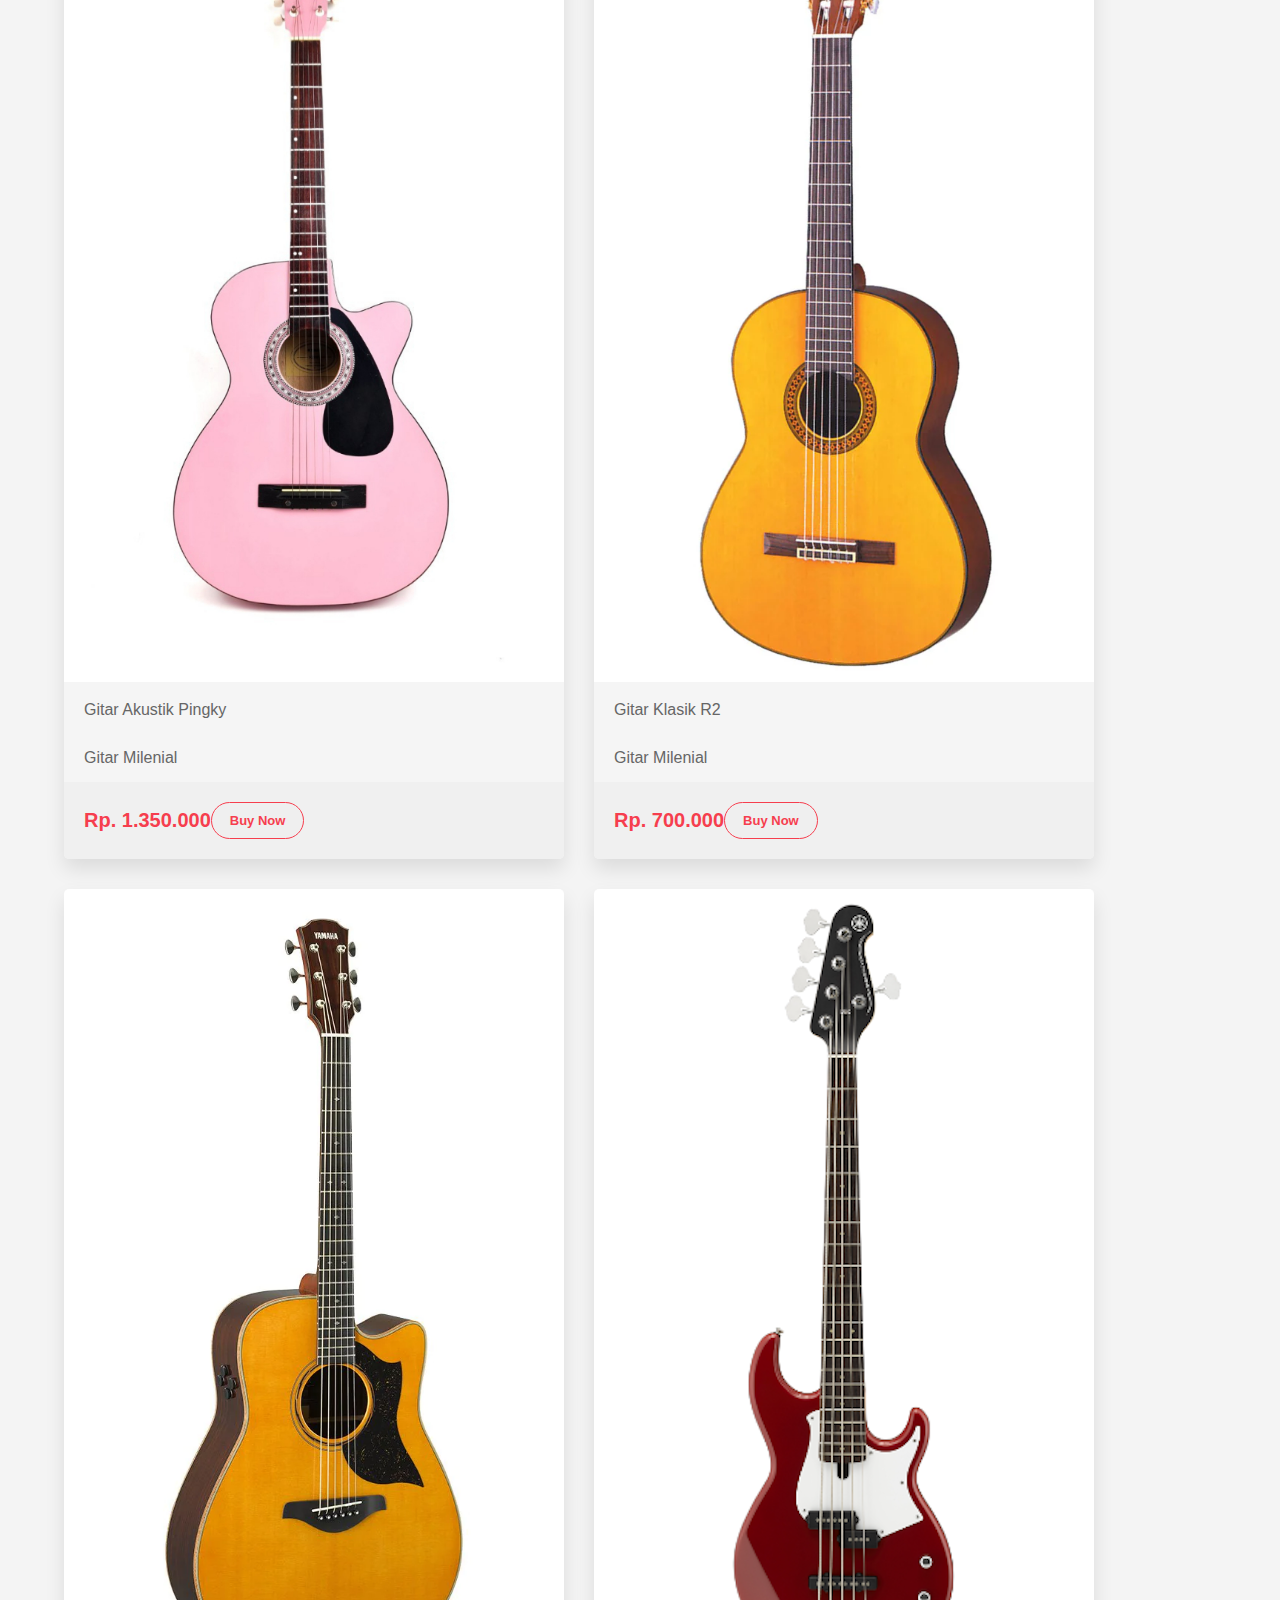
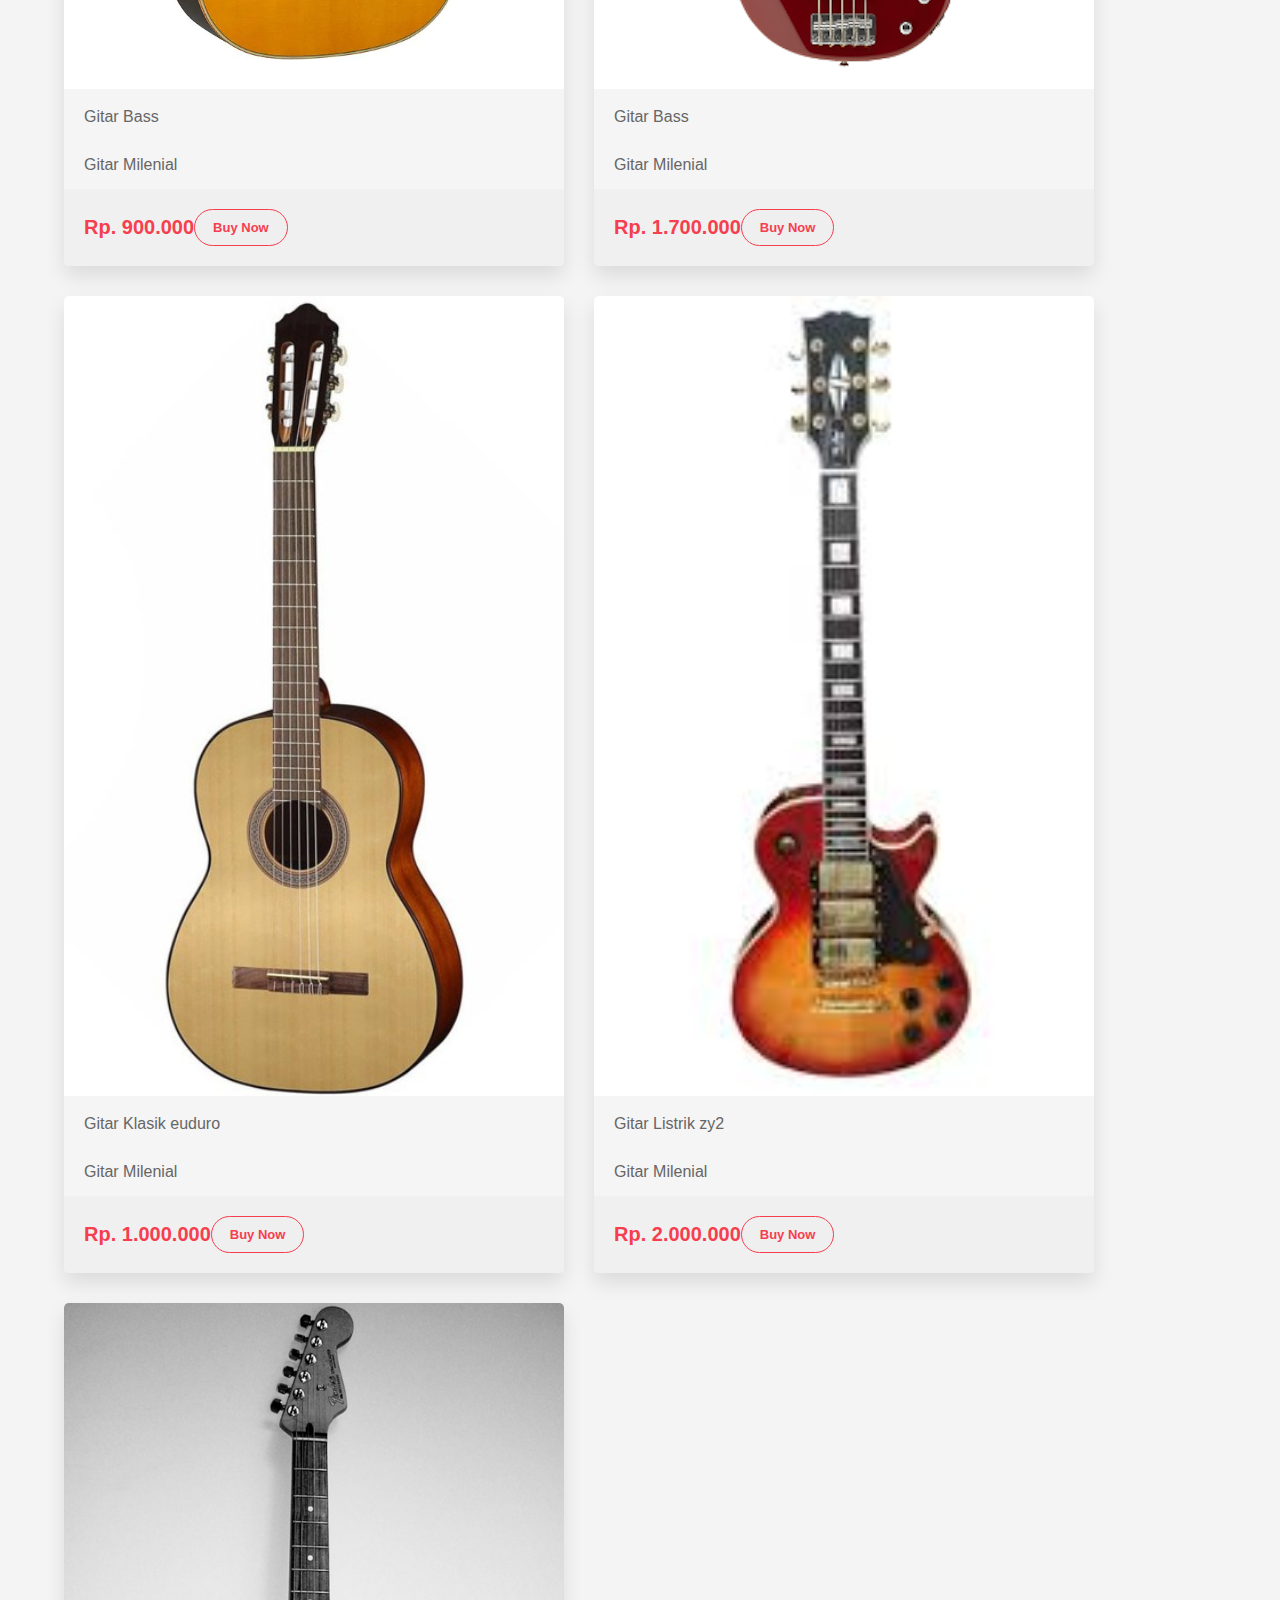
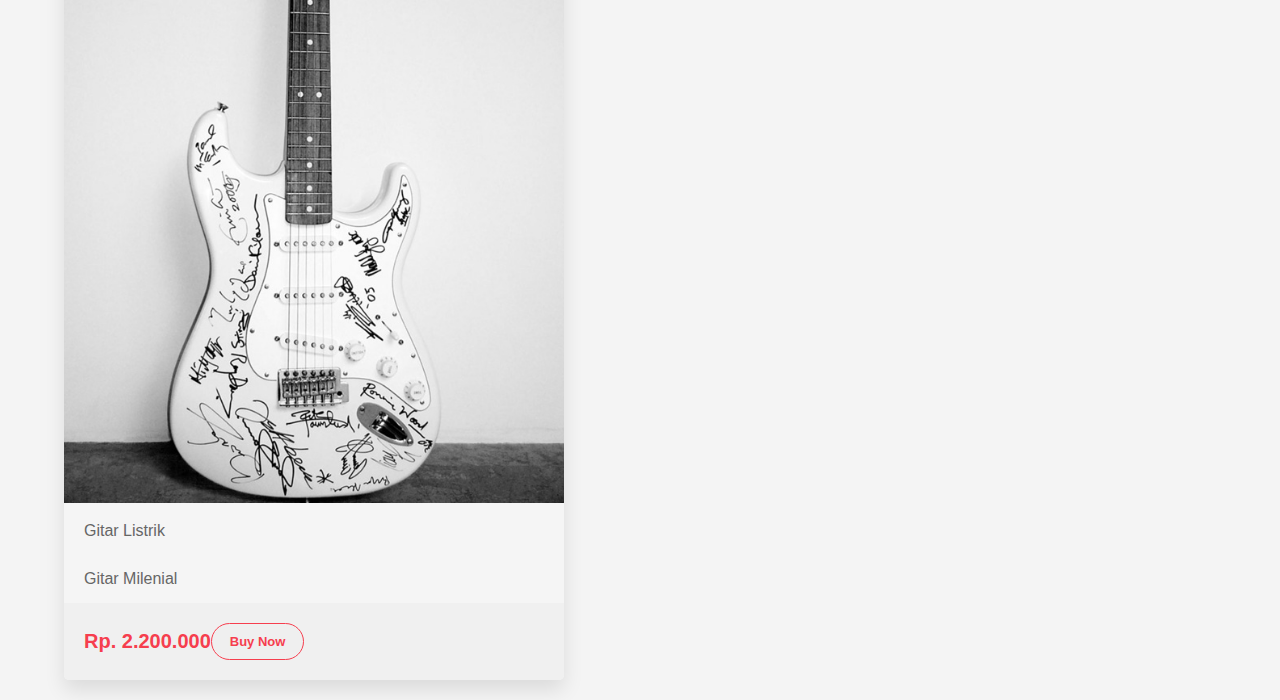
==== commit b2ebc3c4: "Add files via upload" ====
--- a/index.html
+++ b/index.html
@@ -3,34 +3,35 @@
 <head>
     <meta charset="UTF-8">
     <meta name="viewport" content="width=device-width, initial-scale=1.0">
-    <title>Navbar</title>
-    <link rel="stylesheet" href="style.css">
+    <title>Responsive Navbar</title>
+    <link rel="stylesheet" href="styles.css">
 </head>
+
 <body>
-
     <nav class="navbar">
-        <a href="#" class="Logo"toko gitar>TOKO GITAR MILENIAL</a>
-        <div class="toggle-menu" id="toogle-menu">
-            <span></span>
-            <span></span>
-            <span></span>
+        <div class="navbar-container">
+            <div class="logo">Toko Gitar Milenial</div>
+            <ul class="nav-menu">
+                <li class="nav-item"><a href="index.html">Produk</a></li>
+                <li class="nav-item"><a href="kontak.html">Kontak</a></li>
+                <li class="nav-item"><a href="tentang saya.html">Tentang Saya</a></li>
+            </ul>
+            <button class="hamburger" onclick="toggleMenu()">
+                <span class="hamburger-line"></span>
+                <span class="hamburger-line"></span>
+                <span class="hamburger-line"></span>
+            </button>
         </div>
-
-        <l class="navbar-nav" id="navbar-nav">
-            <li><a href="index.html" class="nav-link">Produk</a></li>
-            <li><a href="tentangkami.html" class="nav-link">Tentang Kami</a></li>
-            <li><a href="kontak.html" class="nav-link">Kontak</a></li>
-        </l>
     </nav>
 
+ 
+    <h1 class="pheading">Gitar Murah dan Berkualitas</h1>
 
     <section class="content">
         <h1>Pilihan Gitar Terbaik</h1>
         <p>Kualitas yang tidak Perlu diragukan Lagi</p>
         <button>Shop Now</button>
     </section>
-
-    <h1 class="pheading">Gitar Murah dan Berkualitas</h1>
 
     <section class="sec">
         <div class="products">
@@ -116,9 +117,13 @@
                 </div>
             </div>
 
+            
 
-
-    <script src="main.js"></script>
-    
+    <script>
+        function toggleMenu() {
+            const navMenu = document.querySelector('.nav-menu');
+            navMenu.classList.toggle('active');
+        }
+    </script>
 </body>
 </html>--- a/styles.css
+++ b/styles.css
@@ -0,0 +1,347 @@
+body {
+    margin: 0;
+    font-family: Arial, sans-serif;
+}
+
+.navbar {
+    background-color: #000000;
+    padding: 1rem;
+}
+
+.navbar-container {
+    display: flex;
+    justify-content: space-between;
+    align-items: center;
+    max-width: 1200px;
+    margin: 0 auto;
+}
+
+.logo {
+    color: white;
+    font-size: 1.5rem;
+    font-weight: bold;
+}
+
+.nav-menu {
+    display: flex;
+    list-style-type: none;
+    margin: 0;
+    padding: 0;
+}
+
+.nav-item {
+    margin-left: 1rem;
+}
+
+.nav-item a {
+    color: white;
+    text-decoration: none;
+    padding: 0.5rem 1rem;
+    border-radius: 5px;
+    transition: background-color 0.3s;
+}
+
+.nav-item a:hover {
+    background-color: #ff0000;
+}
+
+.hamburger {
+    display: none;
+    background: none;
+    border: none;
+    cursor: pointer;
+    padding: 0.5rem;
+}
+
+.hamburger-line {
+    display: block;
+    width: 25px;
+    height: 3px;
+    background-color: white;
+    margin: 5px 0;
+    transition: 0.4s;
+}
+
+@media (max-width: 768px) {
+    .nav-menu {
+        display: none;
+        flex-direction: column;
+        width: 100%;
+        position: absolute;
+        top: 60px;
+        left: 0;
+        background-color: #000000;
+        padding: 1rem;
+    }
+
+    .nav-menu.active {
+        display: flex;
+    }
+
+    .nav-item {
+        margin: 0.5rem 0;
+    }
+
+    .hamburger {
+        display: block;
+    }
+}
+
+/* produk */
+
+.content {
+    background-color: rgb(25, 148, 255);
+    background-size: contain; 
+    background-repeat: no-repeat;
+    background-position: center;
+    padding: 20px; 
+    border: 1px solid #2b00d5; 
+    margin: 0px auto; 
+    width: 100%; 
+    height: 250px;
+    
+    display: flex;
+    flex-direction: column;
+    justify-content: center;
+    align-items: flex-start;
+    color: #ffffff;
+    position: relative; 
+}
+
+
+.content h1 {
+    font-size: 40px;
+    margin-bottom: 20px;
+}
+
+.content p {
+    font-size: 20px;
+    margin-bottom: 30px;
+}
+
+.content button {
+    padding: 15px 30px;
+    border: none;
+    background: #f63e4e;
+    color: white;
+    font-size: 20px;
+    border-radius: 20px;
+    cursor: pointer;
+    transition: background-color 0.3s ease;
+}
+
+.content button:hover {
+    background-color: #e52e3e;
+}
+
+.pheading {
+    text-align: center;
+    margin: 50px 0;
+    color: #000000;
+    font-size: 40px;
+}
+
+.sec {
+    padding: 20px 5%;
+}
+
+.products {
+    display: flex;
+    flex-wrap:wrap;
+    align-items: center;
+    gap: 30px;
+}
+
+.products .card {
+    width: 100%;
+    max-width: 500px;
+    background: #f5f5f5;
+    box-shadow: 0 10px 20px rgba(0, 0, 0, 0.1);
+    border-radius: 5px;
+    overflow: hidden;
+    transition: transform 0.3s ease, box-shadow 0.3s ease;
+}
+
+.products .card:hover {
+    transform: translateY(-5px);
+    box-shadow: 0 15px 30px rgba(0, 0, 0, 0.2);
+}
+
+.products .card img {
+    height: 800px;
+    width: 100%;
+    object-fit: cover;
+}
+
+.products .card .desc {
+    padding: 15px 20px;
+    color: #666;
+}
+
+.products .card .title {
+    font-weight: 900;
+    font-size: 20px;
+    color: #424144;
+    padding: 0 20px 10px;
+}
+
+.products .card .box {
+    display: flex;
+    flex-wrap: wrap;
+    align-items: center;
+    padding: 20px;
+    background-color: #f0f0f0;
+}
+
+.products .card .box .price {
+    color: #f63e4e;
+    font-size: 20px;
+    font-weight: bold;
+}
+
+.products .card .box .btn {
+    font-size: 13px;
+    color: #f63e4e;
+    padding: 10px 18px;
+    font-weight: 900;
+    border: 1px solid #f63e4e;
+    border-radius: 20px;
+    cursor: pointer;
+    transition: background-color 0.3s ease, color 0.3s ease;
+}
+
+.products .card .box .btn:hover {
+    background-color: #f63e4e;
+    color: white;
+}
+
+
+/* tentang saya */
+
+.header-title {
+    margin: 20px 0;
+    background-color: #0037ff;
+    align-items: center;
+}
+
+.header-title h1 {
+    font-size: 36px;
+    margin: 0;
+}
+
+.section tentang {
+    padding: 40px;
+    background-color: #ffffff;
+}
+
+.container {
+    max-width: 900px;
+    margin: 0 auto;
+    text-align: center;
+}
+
+#tentang h2 {
+    padding: 20px;
+    font-size: 32px;
+    margin-bottom: 20px;
+}
+
+#tentang p {
+    font-size: 18px;
+    margin-bottom: 20px;
+    line-height: 1.6;
+}
+
+#tentang h3 {
+    font-size: 24px;
+    margin-bottom: 10px;
+}
+
+#tentang ul {
+    list-style-type: disc;
+    padding-left: 20px;
+    text-align: left;
+}
+
+#tentang ul li {
+    font-size: 18px;
+    margin: 10px 0;
+}
+
+/* kontak */
+
+* {
+    margin: 0;
+    padding: 0;
+    box-sizing: border-box;
+}
+
+body {
+    font-family: Arial, sans-serif;
+    background-color: #f4f4f4;
+    color: #000000;
+}
+
+header {
+    background-color: #0037ff;
+    color: #fff;
+    padding: 20px 0;
+    text-align: center;
+}
+
+nav ul {
+    list-style-type: none;
+}
+
+nav ul li {
+    display: inline;
+    margin: 0 15px;
+}
+
+nav ul li a {
+    color: #fff;
+    text-decoration: none;
+    font-weight: bold;
+}
+
+.header-title {
+    margin: 20px 0;
+}
+
+.header-title h1 {
+    font-size: 36px;
+    margin: 0;
+}
+
+section#kontak {
+    padding: 40px;
+    background-color: #fff;
+}
+
+.container {
+    max-width: 900px;
+    margin: 0 auto;
+    text-align: center;
+}
+
+#kontak h2 {
+    font-size: 32px;
+    margin-bottom: 20px;
+}
+
+#kontak p {
+    font-size: 18px;
+    margin-bottom: 20px;
+    line-height: 1.6;
+}
+
+.maps {
+    margin-top: 40px;
+    text-align: center;
+}
+
+.map-container {
+    width: 100%;
+    height: 450px;
+    margin-top: 20px;
+}
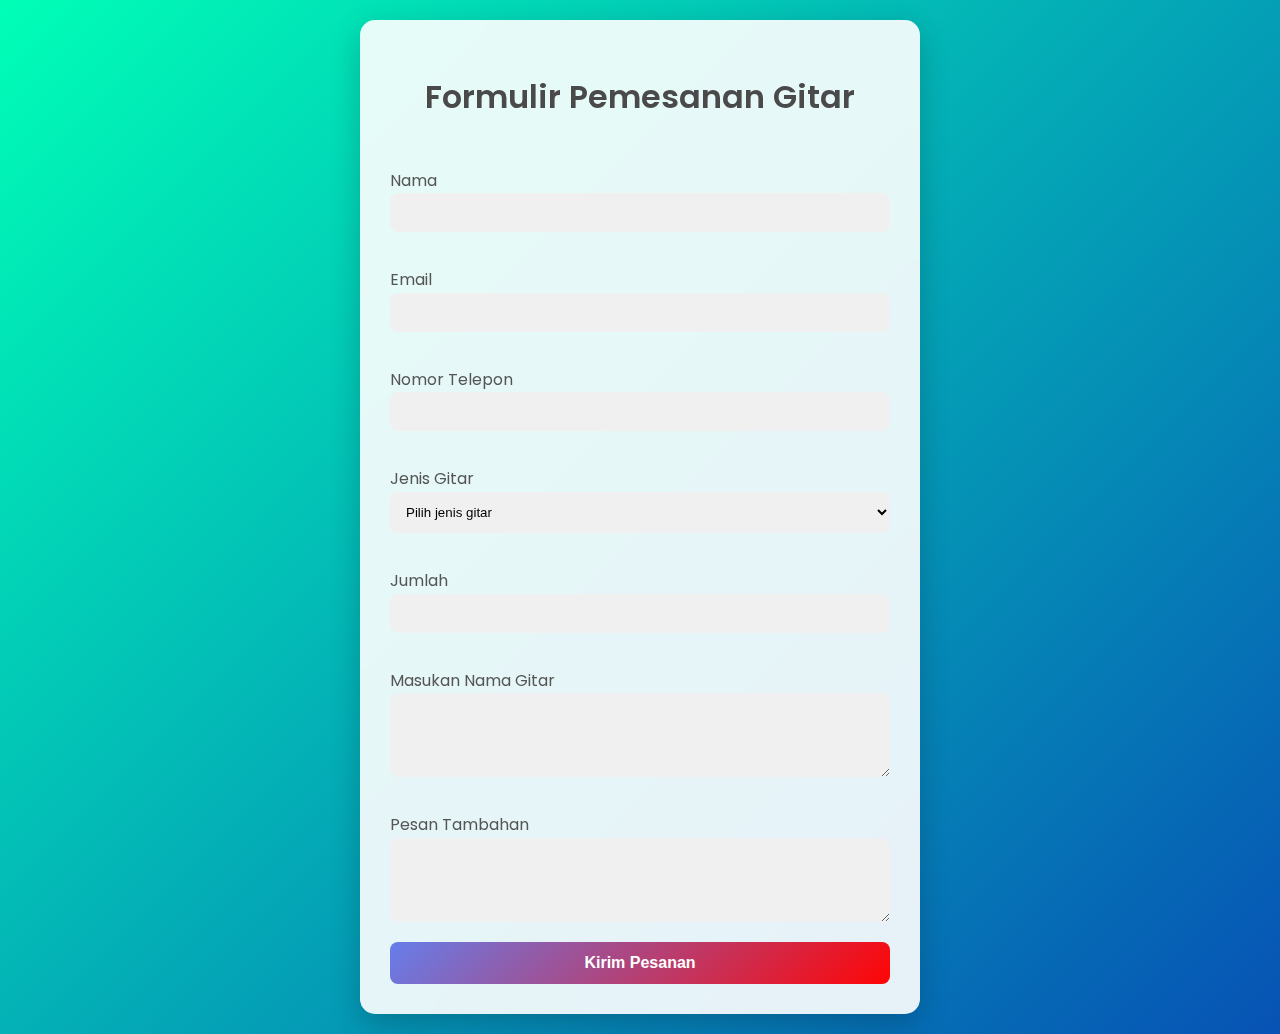
==== commit 29f1d5ee: "Add files via upload" ====
--- a/index.html
+++ b/index.html
@@ -1,129 +1,157 @@
 <!DOCTYPE html>
-<html lang="en">
+<html lang="id">
 <head>
     <meta charset="UTF-8">
     <meta name="viewport" content="width=device-width, initial-scale=1.0">
-    <title>Responsive Navbar</title>
-    <link rel="stylesheet" href="styles.css">
+    <title>Toko Gitar Milenial - Formulir Pemesanan</title>
+    <style>
+        @import url('https://fonts.googleapis.com/css2?family=Poppins:wght@300;400;600&display=swap');
+        
+        body {
+            font-family: 'Poppins', sans-serif;
+            line-height: 1.6;
+            margin: 0;
+            padding: 20px;
+            background: linear-gradient(135deg, #00ffb7 0%, #0752b5 100%);
+            min-height: 100vh;
+            display: flex;
+            justify-content: center;
+            align-items: center;
+        }
+        .container {
+            width: 100%;
+            max-width: 500px;
+            background-color: rgba(255, 255, 255, 0.9);
+            padding: 30px;
+            border-radius: 15px;
+            box-shadow: 0 10px 30px rgba(0,0,0,0.2);
+            backdrop-filter: blur(10px);
+        }
+        h1 {
+            text-align: center;
+            color: #4a4a4a;
+            margin-bottom: 30px;
+            font-weight: 600;
+        }
+        form {
+            display: flex;
+            flex-direction: column;
+        }
+        label {
+            margin-top: 15px;
+            font-weight: 400;
+            color: #555;
+        }
+        input, select, textarea {
+            margin-bottom: 20px;
+            padding: 12px;
+            border: none;
+            border-radius: 8px;
+            background-color: #f0f0f0;
+            transition: all 0.3s ease;
+        }
+        input:focus, select:focus, textarea:focus {
+            outline: none;
+            box-shadow: 0 0 0 2px #d81010;
+        }
+        button {
+            background: linear-gradient(135deg, #667eea 0%, #ff0505 100%);
+            color: white;
+            padding: 12px;
+            border: none;
+            border-radius: 8px;
+            cursor: pointer;
+            font-size: 16px;
+            font-weight: 600;
+            transition: all 0.3s ease;
+        }
+        button:hover {
+            transform: translateY(-2px);
+            box-shadow: 0 5px 15px rgba(0,0,0,0.2);
+        }
+        #result {
+            margin-top: 30px;
+            padding: 20px;
+            background-color: #e8f5e9;
+            border-radius: 8px;
+            display: none;
+            animation: fadeIn 0.5s ease;
+        }
+        @keyframes fadeIn {
+            from { opacity: 0; transform: translateY(-10px); }
+            to { opacity: 1; transform: translateY(0); }
+        }
+        .error {
+            color: #d32f2f;
+            font-size: 0.9em;
+            margin-top: -15px;
+            margin-bottom: 15px;
+        }
+    </style>
 </head>
+<body>
+    <div class="container">
+        <h1>Formulir Pemesanan Gitar</h1>
+        <form id="guitarForm">
+            <label for="name">Nama</label>
+            <input type="text" id="name" name="name" required oninvalid="this.setCustomValidity('Mohon isi nama Anda')" oninput="this.setCustomValidity('')">
 
-<body>
-    <nav class="navbar">
-        <div class="navbar-container">
-            <div class="logo">Toko Gitar Milenial</div>
-            <ul class="nav-menu">
-                <li class="nav-item"><a href="index.html">Produk</a></li>
-                <li class="nav-item"><a href="kontak.html">Kontak</a></li>
-                <li class="nav-item"><a href="tentang saya.html">Tentang Saya</a></li>
-            </ul>
-            <button class="hamburger" onclick="toggleMenu()">
-                <span class="hamburger-line"></span>
-                <span class="hamburger-line"></span>
-                <span class="hamburger-line"></span>
-            </button>
-        </div>
-    </nav>
+            <label for="email">Email</label>
+            <input type="email" id="email" name="email" required oninvalid="this.setCustomValidity('Mohon masukkan alamat email yang valid')" oninput="this.setCustomValidity('')">
 
- 
-    <h1 class="pheading">Gitar Murah dan Berkualitas</h1>
+            <label for="phone">Nomor Telepon</label>
+            <input type="tel" id="phone" name="phone" required oninvalid="this.setCustomValidity('Mohon masukkan nomor telepon Anda')" oninput="this.setCustomValidity('')">
 
-    <section class="content">
-        <h1>Pilihan Gitar Terbaik</h1>
-        <p>Kualitas yang tidak Perlu diragukan Lagi</p>
-        <button>Shop Now</button>
-    </section>
+            <label for="guitarType">Jenis Gitar</label>
+            <select id="guitarType" name="guitarType" required oninvalid="this.setCustomValidity('Mohon pilih jenis gitar')" oninput="this.setCustomValidity('')">
+                <option value="">Pilih jenis gitar</option>
+                <option value="acoustic">Gitar Akustik</option>
+                <option value="electric">Gitar Listrik</option>
+                <option value="bass">Gitar Bass</option>
+                <option value="classic">Gitar Klasik</option>
+            </select>
 
-    <section class="sec">
-        <div class="products">
-            <div class="card">
-                <div class="img"><img src="ga.jpg" width="50px" height="50px" alt="Gitar Akustik"></div>
-                <div class="desc">Gitar Akustik</div>
-                <div class="desc">Gitar Milenial</div>
-                <div class="box">
-                    <div class="price">Rp. 1.200.000</div>
-                    <button class="btn">Buy Now</button>
-                </div>
-            </div>
-            <div class="card">
-                <div class="img"><img src="f1.jpg" alt="Gitar Bass"></div>
-                <div class="desc">Gitar Bass</div>
-                <div class="desc">Gitar Milenial</div>
-                <div class="box">
-                    <div class="price">Rp. 1.500.000</div>
-                    <button class="btn">Buy Now</button>
-                </div>
-            </div>
-            <div class="card">
-                <div class="img"><img src="f2.jpeg" alt="Gitar Bass"></div>
-                <div class="desc">Gitar Akustik Pingky</div>
-                <div class="desc">Gitar Milenial</div>
-                <div class="box">
-                    <div class="price">Rp. 1.350.000</div>
-                    <button class="btn">Buy Now</button>
-                </div>
-            </div>
-            <div class="card">
-                <div class="img"><img src="f3.webp" alt="Gitar Bass"></div>
-                <div class="desc">Gitar Klasik R2</div>
-                <div class="desc">Gitar Milenial</div>
-                <div class="box">
-                    <div class="price">Rp. 700.000</div>
-                    <button class="btn">Buy Now</button>
-                </div>
-            </div>
-            <div class="card">
-                <div class="img"><img src="f4.webp" alt="Gitar Bass"></div>
-                <div class="desc">Gitar Bass</div>
-                <div class="desc">Gitar Milenial</div>
-                <div class="box">
-                    <div class="price">Rp. 900.000</div>
-                    <button class="btn">Buy Now</button>
-                </div>
-            </div>
-            <div class="card">
-                <div class="img"><img src="gb.png" alt="Gitar Bass"></div>
-                <div class="desc">Gitar Bass </div>
-                <div class="desc">Gitar Milenial</div>
-                <div class="box">
-                    <div class="price">Rp. 1.700.000</div>
-                    <button class="btn">Buy Now</button>
-                </div>
-            </div>
-            <div class="card">
-                <div class="img"><img src="gk.jpeg" alt="Gitar Klasik"></div>
-                <div class="desc">Gitar Klasik euduro</div>
-                <div class="desc">Gitar Milenial</div>
-                <div class="box">
-                    <div class="price">Rp. 1.000.000</div>
-                    <button class="btn">Buy Now</button>
-                </div>
-            </div>
-            <div class="card">
-                <div class="img"><img src="f6.jpeg" alt="Gitar Klasik"></div>
-                <div class="desc">Gitar Listrik zy2</div>
-                <div class="desc">Gitar Milenial</div>
-                <div class="box">
-                    <div class="price">Rp. 2.000.000</div>
-                    <button class="btn">Buy Now</button>
-                </div>
-            </div>
-            <div class="card">
-                <div class="img"><img src="gl.jpg" alt="Gitar Listrik" width="100px" height="100px"></div>
-                <div class="desc">Gitar Listrik</div>
-                <div class="desc">Gitar Milenial</div>
-                <div class="box">
-                    <div class="price">Rp. 2.200.000</div>
-                    <button class="btn">Buy Now</button>
-                </div>
-            </div>
+            <label for="quantity">Jumlah</label>
+            <input type="number" id="quantity" name="quantity" min="1" required oninvalid="this.setCustomValidity('Mohon masukkan jumlah gitar yang ingin dipesan (minimal 1)')" oninput="this.setCustomValidity('')">
 
-            
+            <label for="message">Masukan Nama Gitar</label>
+            <textarea id="message" name="message" rows="4"></textarea>
+
+            <label for="message">Pesan Tambahan</label>
+            <textarea id="message" name="message" rows="4"></textarea>
+
+
+            <button type="submit">Kirim Pesanan</button>
+        </form>
+
+        <div id="result"></div>
+    </div>
 
     <script>
-        function toggleMenu() {
-            const navMenu = document.querySelector('.nav-menu');
-            navMenu.classList.toggle('active');
-        }
+        document.getElementById('guitarForm').addEventListener('submit', function(e) {
+            e.preventDefault();
+            
+            const name = document.getElementById('name').value;
+            const email = document.getElementById('email').value;
+            const phone = document.getElementById('phone').value;
+            const guitarType = document.getElementById('guitarType').value;
+            const quantity = document.getElementById('quantity').value;
+            const Nama = document.getElementById('message').value;
+            const message = document.getElementById('message').value;
+
+            const result = document.getElementById('result');
+            result.innerHTML = `
+                <h2>Detail Pesanan:</h2>
+                <p><strong>Nama:</strong> ${name}</p>
+                <p><strong>Email:</strong> ${email}</p>
+                <p><strong>Nomor Telepon:</strong> ${phone}</p>
+                <p><strong>Jenis Gitar:</strong> ${guitarType}</p>
+                <p><strong>Jumlah:</strong> ${quantity}</p>
+                <p><strong>Nama Gitar:</strong> ${Nama}</p>
+                <p><strong>Pesan Tambahan:</strong> ${message}</p>
+            `;
+            result.style.display = 'block';
+        });
     </script>
 </body>
 </html>